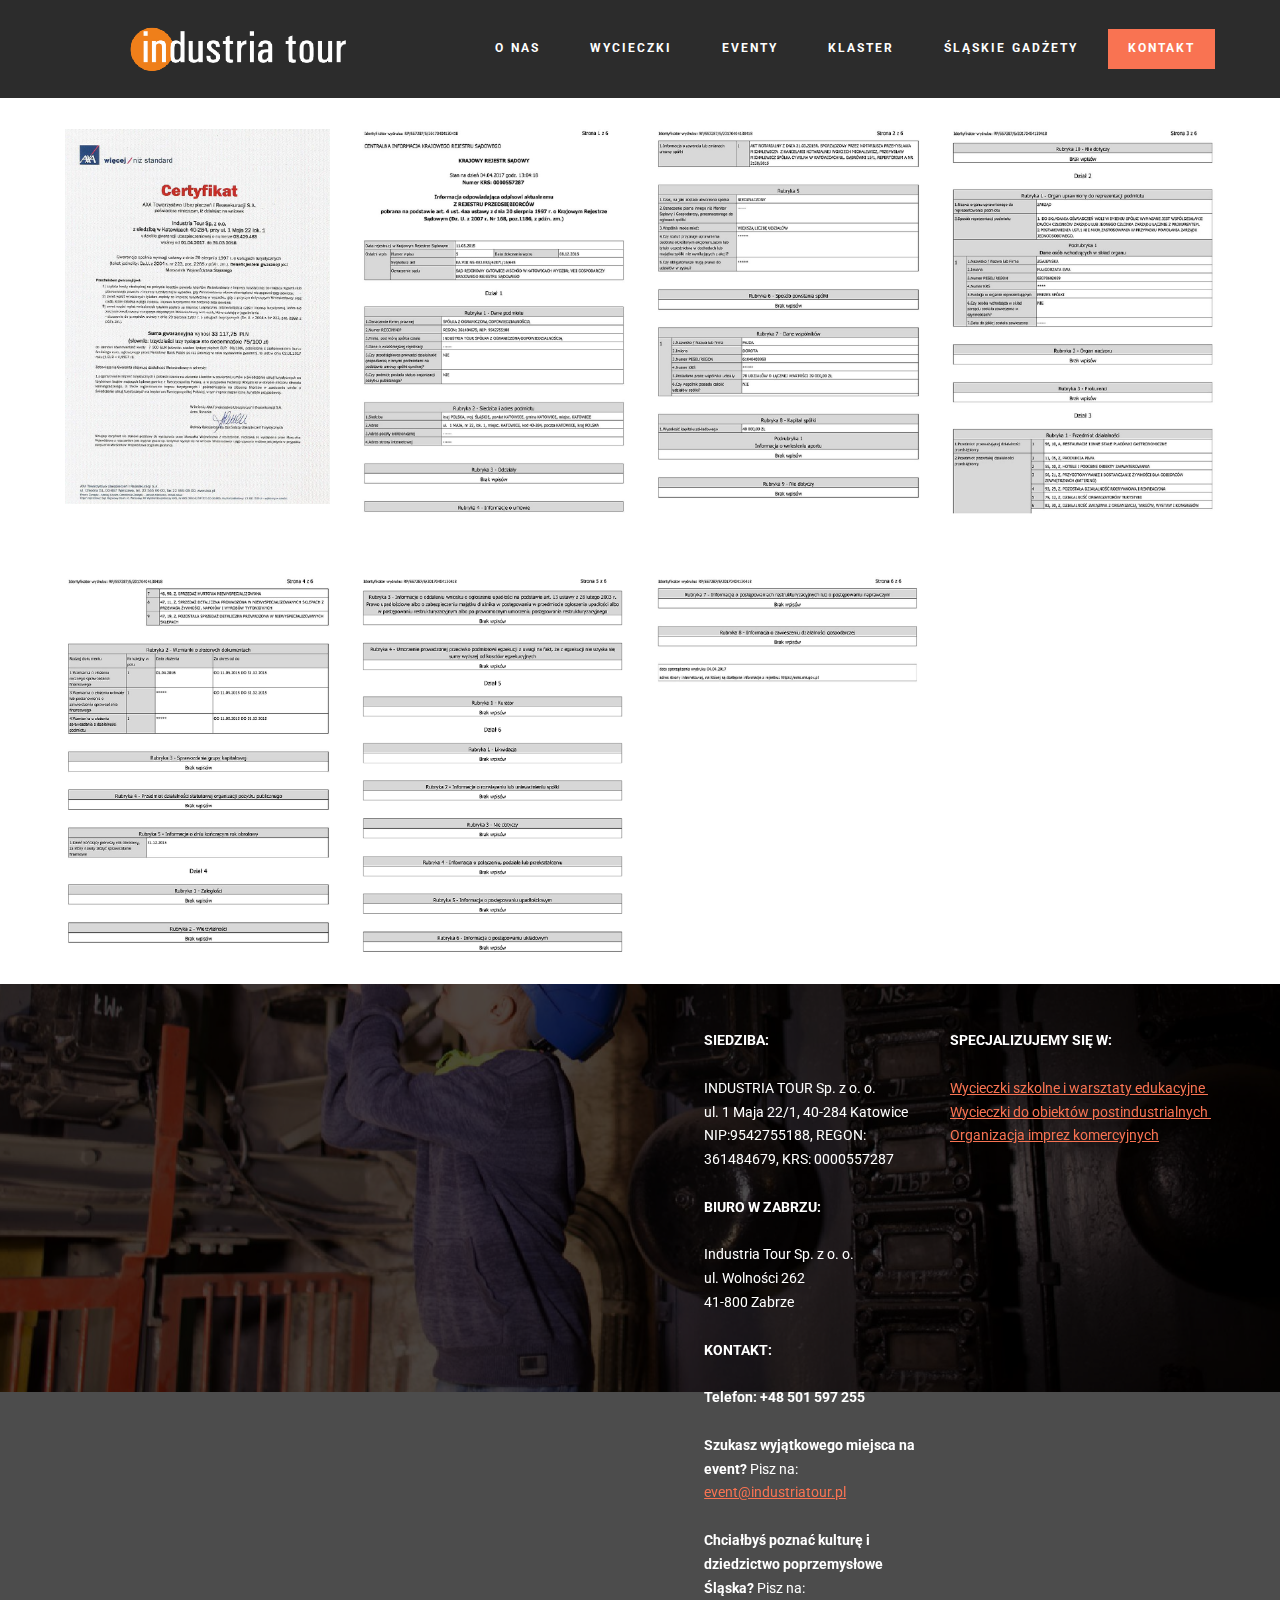
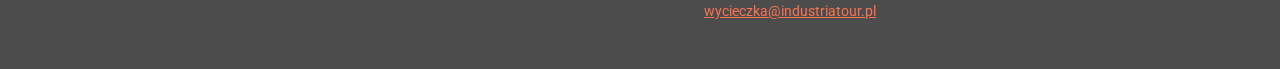
==== akty_prawne.html @ 745ac161 "create github pages" ====
<!DOCTYPE html>
<html>
<head>
  <!-- Site made with Mobirise Website Builder v3.12.1, https://mobirise.com -->
  <meta charset="UTF-8">
  <meta http-equiv="X-UA-Compatible" content="IE=edge">
  <meta name="generator" content="Mobirise v3.12.1, mobirise.com">
  <meta name="viewport" content="width=device-width, initial-scale=1">
  <link rel="shortcut icon" href="assets/images/favicon-industria-128x126.png" type="image/x-icon">
  <meta name="description" content="Website Maker Description">
  <title>Akty prawne</title>
  <link rel="stylesheet" href="https://fonts.googleapis.com/css?family=Roboto:700,400&amp;subset=cyrillic,latin,greek,vietnamese">
  <link rel="stylesheet" href="assets/bootstrap/css/bootstrap.min.css">
  <link rel="stylesheet" href="assets/mobirise/css/style.css">
  <link rel="stylesheet" href="assets/mobirise-gallery/style.css">
  <link rel="stylesheet" href="assets/mobirise-slider/style.css">
  <link rel="stylesheet" href="assets/mobirise/css/mbr-additional.css" type="text/css">
  
  
  
</head>
<body>
<section class="mbr-navbar mbr-navbar--freeze mbr-navbar--absolute mbr-navbar--sticky mbr-navbar--auto-collapse" id="ext_menu-2v">
    <div class="mbr-navbar__section mbr-section">
        <div class="mbr-section__container container">
            <div class="mbr-navbar__container">
                <div class="mbr-navbar__column mbr-navbar__column--s mbr-navbar__brand">
                    <span class="mbr-navbar__brand-link mbr-brand mbr-brand--inline">
                        <span class="mbr-brand__logo"><a href="industriatour.html"><img src="assets/images/industriatour-logo-m-632x128.png" class="mbr-navbar__brand-img mbr-brand__img" alt="Industria Tour" title="Wycieczki postindustrialne, warsztaty edukacyjne, eventy firmowe"></a></span>
                        
                    </span>
                </div>
                <div class="mbr-navbar__hamburger mbr-hamburger"><span class="mbr-hamburger__line"></span></div>
                <div class="mbr-navbar__column mbr-navbar__menu">
                    <nav class="mbr-navbar__menu-box mbr-navbar__menu-box--inline-right">
                        <div class="mbr-navbar__column">
                            <ul class="mbr-navbar__items mbr-navbar__items--right float-left mbr-buttons mbr-buttons--freeze mbr-buttons--right btn-decorator mbr-buttons--active"><li class="mbr-navbar__item"><a class="mbr-buttons__link btn text-white" href="industriatour.html#msg-box5-a">O NAS</a></li> <li class="mbr-navbar__item"><a class="mbr-buttons__link btn text-white" href="wycieczki.html">WYCIECZKI</a></li> <li class="mbr-navbar__item"><a class="mbr-buttons__link btn text-white" href="eventy.html">EVENTY</a></li>        <li class="mbr-navbar__item"><a class="mbr-buttons__link btn text-white" href="klaster.html">KLASTER</a></li>  <li class="mbr-navbar__item"><a class="mbr-buttons__link btn text-white" href="slaskie_gadzety.html">ŚLĄSKIE GADŻETY</a></li></ul>                            
                            <ul class="mbr-navbar__items mbr-navbar__items--right mbr-buttons mbr-buttons--freeze mbr-buttons--right btn-inverse mbr-buttons--active"><li class="mbr-navbar__item"><a class="mbr-buttons__btn btn btn-danger" href="industriatour.html#contacts2-e">KONTAKT</a></li></ul>
                        </div>
                    </nav>
                </div>
            </div>
        </div>
    </div>
</section>

<section class="engine"><a rel="external" href="https://mobirise.com">Site Maker</a></section><section class="mbr-gallery mbr-section mbr-section--no-padding mbr-after-navbar" id="gallery1-2x" style="background-color: rgb(255, 255, 255);">
    <!-- Gallery -->
    <div class=" container mbr-gallery-layout-default" style="padding-top: 31px; padding-bottom: 31px;">
        <div>
            <div class="row mbr-gallery-row">

                <div class="col-lg-3 col-md-4 col-sm-6 col-xs-12 mbr-gallery-item">

                     

                    <a href="#lb-gallery1-2x" data-slide-to="0" data-toggle="modal">
                        <img alt="" src="assets/images/scan-certyfikat-gwarancja-ubezpieczeniowa-m-2000x2828-800x1131-2.jpg">
                        <span class="icon glyphicon glyphicon-zoom-in"></span>
                    </a>
                </div><div class="col-lg-3 col-md-4 col-sm-6 col-xs-12 mbr-gallery-item">

                     

                    <a href="#lb-gallery1-2x" data-slide-to="1" data-toggle="modal">
                        <img alt="" src="assets/images/rp-aktualny-krs-2000x2902-800x1160-2.jpg">
                        <span class="icon glyphicon glyphicon-zoom-in"></span>
                    </a>
                </div><div class="col-lg-3 col-md-4 col-sm-6 col-xs-12 mbr-gallery-item">

                     

                    <a href="#lb-gallery1-2x" data-slide-to="2" data-toggle="modal">
                        <img alt="" src="assets/images/rp-aktualny-krs-2000x2797-800x1118-2.jpg">
                        <span class="icon glyphicon glyphicon-zoom-in"></span>
                    </a>
                </div><div class="col-lg-3 col-md-4 col-sm-6 col-xs-12 mbr-gallery-item">

                     

                    <a href="#lb-gallery1-2x" data-slide-to="3" data-toggle="modal">
                        <img alt="" src="assets/images/rp-aktualny-krs-2000x2911-800x1164-2.jpg">
                        <span class="icon glyphicon glyphicon-zoom-in"></span>
                    </a>
                </div>
            </div>
        </div>
        <div class="clearfix"></div>
    </div>

    <!-- Lightbox -->
    <div data-app-prevent-settings="" class="mbr-slider modal fade carousel slide" tabindex="-1" data-keyboard="true" data-interval="false" id="lb-gallery1-2x">
        <div class="modal-dialog">
            <div class="modal-content">
                <div class="modal-body">
                    
                    <div class="carousel-inner">
                        <div class="item">
                            <img alt="" src="assets/images/scan-certyfikat-gwarancja-ubezpieczeniowa-m-2000x2828.jpg">
                        </div><div class="item">
                            <img alt="" src="assets/images/rp-aktualny-krs-2000x2902.jpg">
                        </div><div class="item">
                            <img alt="" src="assets/images/rp-aktualny-krs-2000x2797.jpg">
                        </div><div class="item active">
                            <img alt="" src="assets/images/rp-aktualny-krs-2000x2911.jpg">
                        </div>
                    </div>
                    <a class="left carousel-control" role="button" data-slide="prev" href="#lb-gallery1-2x">
                        <span class="glyphicon glyphicon-menu-left" aria-hidden="true"></span>
                        <span class="sr-only">Previous</span>
                    </a>
                    <a class="right carousel-control" role="button" data-slide="next" href="#lb-gallery1-2x">
                        <span class="glyphicon glyphicon-menu-right" aria-hidden="true"></span>
                        <span class="sr-only">Next</span>
                    </a>

                    <a class="close" href="#" role="button" data-dismiss="modal">
                        <span class="glyphicon glyphicon-remove" aria-hidden="true"></span>
                        <span class="sr-only">Close</span>
                    </a>
                </div>
            </div>
        </div>
    </div>
</section>

<section class="mbr-gallery mbr-section mbr-section--no-padding" id="gallery1-2y" style="background-color: rgb(255, 255, 255);">
    <!-- Gallery -->
    <div class=" container mbr-gallery-layout-default" style="padding-top: 31px; padding-bottom: 31px;">
        <div>
            <div class="row mbr-gallery-row">

                <div class="col-lg-3 col-md-4 col-sm-6 col-xs-12 mbr-gallery-item">

                     

                    <a href="#lb-gallery1-2y" data-slide-to="0" data-toggle="modal">
                        <img alt="" src="assets/images/rp-aktualny-krs-2000x2773-800x1109.jpg">
                        <span class="icon glyphicon glyphicon-zoom-in"></span>
                    </a>
                </div><div class="col-lg-3 col-md-4 col-sm-6 col-xs-12 mbr-gallery-item">

                     

                    <a href="#lb-gallery1-2y" data-slide-to="1" data-toggle="modal">
                        <img alt="" src="assets/images/6-2000x2844-800x1137.png">
                        <span class="icon glyphicon glyphicon-zoom-in"></span>
                    </a>
                </div><div class="col-lg-3 col-md-4 col-sm-6 col-xs-12 mbr-gallery-item">

                     

                    <a href="#lb-gallery1-2y" data-slide-to="2" data-toggle="modal">
                        <img alt="" src="assets/images/rp-aktualny-krs-2000x2844-800x1137.jpg">
                        <span class="icon glyphicon glyphicon-zoom-in"></span>
                    </a>
                </div>
            </div>
        </div>
        <div class="clearfix"></div>
    </div>

    <!-- Lightbox -->
    <div data-app-prevent-settings="" class="mbr-slider modal fade carousel slide" tabindex="-1" data-keyboard="true" data-interval="false" id="lb-gallery1-2y">
        <div class="modal-dialog">
            <div class="modal-content">
                <div class="modal-body">
                    
                    <div class="carousel-inner">
                        <div class="item">
                            <img alt="" src="assets/images/rp-aktualny-krs-2000x2773.jpg">
                        </div><div class="item">
                            <img alt="" src="assets/images/6-2000x2844.png">
                        </div><div class="item active">
                            <img alt="" src="assets/images/rp-aktualny-krs-2000x2844.jpg">
                        </div>
                    </div>
                    <a class="left carousel-control" role="button" data-slide="prev" href="#lb-gallery1-2y">
                        <span class="glyphicon glyphicon-menu-left" aria-hidden="true"></span>
                        <span class="sr-only">Previous</span>
                    </a>
                    <a class="right carousel-control" role="button" data-slide="next" href="#lb-gallery1-2y">
                        <span class="glyphicon glyphicon-menu-right" aria-hidden="true"></span>
                        <span class="sr-only">Next</span>
                    </a>

                    <a class="close" href="#" role="button" data-dismiss="modal">
                        <span class="glyphicon glyphicon-remove" aria-hidden="true"></span>
                        <span class="sr-only">Close</span>
                    </a>
                </div>
            </div>
        </div>
    </div>
</section>

<section class="mbr-section mbr-section--relative mbr-section--fixed-size mbr-parallax-background" id="contacts2-2w" style="background-image: url(assets/images/img-4-2000x1333.jpg);">
    <div class="mbr-overlay" style="opacity: 0.7; background-color: rgb(0, 0, 0);"></div>
    <div class="mbr-section__container container">
        <div class="mbr-contacts mbr-contacts--wysiwyg row" style="padding-top: 45px; padding-bottom: 45px;">
            <div class="col-sm-6">
                <figure class="mbr-figure mbr-figure--wysiwyg mbr-figure--full-width mbr-figure--no-bg">
                    <div class="mbr-figure__map mbr-figure__map--short"><iframe frameborder="0" style="border:0" src="https://www.google.com/maps/embed/v1/place?key=AIzaSyA0Dx_boXQiwvdz8sJHoYeZNVTdoWONYkU&amp;q=place_id:ChIJ1xoQU8rPFkcRLFnIdZB6XCQ" allowfullscreen=""></iframe></div>
                </figure>
            </div>
            <div class="col-sm-6">
                <div class="row">
                    <div class="col-sm-5 col-sm-offset-1">
                        <p class="mbr-contacts__text"><strong>SIEDZIBA:</strong><strong><br></strong><br>INDUSTRIA TOUR Sp. z o. o.<br>ul. 1 Maja 22/1, 40-284 Katowice<br>NIP:9542755188, REGON: 361484679, KRS: 0000557287<br><br><strong>BIURO W ZABRZU:</strong><br><br>Industria Tour Sp. z o. o.<br>ul. Wolności 262<br>41-800 Zabrze<br><br>
<strong>KONTAKT:</strong><br><strong><br></strong><strong>Telefon:&nbsp;</strong><strong>+48 501 597 255</strong><br><br><strong>Szukasz wyjątkowego miejsca na event?</strong>&nbsp;Pisz na: <a href="mailito:event@industriatour.pl" target="_blank" class="text-danger">event@industriatour.pl</a><br><br><strong>Chciałbyś poznać kulturę i dziedzictwo poprzemysłowe Śląska?</strong>&nbsp;Pisz na: <a href="mailito:wycieczka@industriatour.pl" target="_blank" class="text-danger">wycieczka@industriatour.pl</a><br></p>
                    </div>
                    <div class="col-sm-6"><p class="mbr-contacts__text"><strong>SPECJALIZUJEMY SIĘ W:</strong></p><p class="mbr-contacts__text"><strong><br></strong></p><ul class="mbr-contacts__list"><li><a href="wycieczki.html#header1-u" class="text-danger">Wycieczki szkolne i warsztaty edukacyjne </a>&nbsp;</li><li><a href="wycieczki.html#header1-q" class="text-danger">Wycieczki do obiektów postindustrialnych&nbsp;</a><a href="oferta.html#header1-q" class="text-danger"></a><a href="page1.html#header1-q" class="text-danger"></a><a href="index.html" class="text-danger"></a></li><li><a href="oferta.html#header1-t" class="text-danger">Organizacja imprez komercyjnych</a><a class="mbr-contacts__link text-gray" href="https://mobirise.com/mobirise-free-mac.zip"></a></li></ul></div>
                </div>
            </div>
        </div>
    </div>
</section>


  <script src="assets/web/assets/jquery/jquery.min.js"></script>
  <script src="assets/bootstrap/js/bootstrap.min.js"></script>
  <script src="assets/smooth-scroll/smooth-scroll.js"></script>
  <script src="assets/masonry/masonry.pkgd.min.js"></script>
  <script src="assets/imagesloaded/imagesloaded.pkgd.min.js"></script>
  <script src="assets/bootstrap-carousel-swipe/bootstrap-carousel-swipe.js"></script>
  <script src="assets/jarallax/jarallax.js"></script>
  <script src="assets/mobirise/js/script.js"></script>
  <script src="assets/mobirise-gallery/script.js"></script>
  
  
</body>
</html>
---- assets/mobirise/css/style.css ----
.is-builder .animated {
  -webkit-animation-name: none !important;
  animation-name: none !important;
}
html {
  position: relative;
  min-height: 100%;
}
.mbr-embedded-video {
  position: relative;
}
.mbr-background-video,
.mbr-background-video-preview {
  bottom: 0;
  left: 0;
  overflow: hidden;
  position: absolute;
  right: 0;
  top: 0;
}
.mbr-parallax-background,
.mbr-background {
  background-attachment: fixed !important;
  background-position: 50% 0;
  background-repeat: no-repeat;
  background-size: cover !important;
}
.mbr-hidden-scrollbar .mbr-parallax-background {
  background-size: auto 130%;
}
.mobile .mbr-parallax-background {
  background-attachment: scroll !important;
}
.mbr-background {
  background-attachment: scroll !important;
}
.mbr-navbar {
  position: relative;
  width: 100%;
}
.mbr-navbar:before {
  content: "";
  display: block;
}
.mbr-navbar__brand-link:after,
.mbr-navbar__brand-img {
  max-height: 74px;
  height: 100%;
}
.mbr-navbar:before,
.mbr-navbar__container {
  height: 98px;
}
.mbr-navbar--ss .mbr-navbar__brand-link:after,
.mbr-navbar--ss .mbr-navbar__brand-img {
  height: 74px;
}
.mbr-navbar--ss:before,
.mbr-navbar--ss .mbr-navbar__container {
  height: 98px;
}
.mbr-navbar--xs .mbr-navbar__brand-link:after,
.mbr-navbar--xs .mbr-navbar__brand-img {
  height: 32px;
}
.mbr-navbar--xs:before,
.mbr-navbar--xs .mbr-navbar__container {
  height: 56px;
}
.mbr-navbar--s .mbr-navbar__brand-link:after,
.mbr-navbar--s .mbr-navbar__brand-img {
  height: 48px;
}
.mbr-navbar--s:before,
.mbr-navbar--s .mbr-navbar__container {
  height: 72px;
}
.mbr-navbar--m .mbr-navbar__brand-link:after,
.mbr-navbar--m .mbr-navbar__brand-img {
  height: 64px;
}
.mbr-navbar--m:before,
.mbr-navbar--m .mbr-navbar__container {
  height: 88px;
}
.mbr-navbar--l .mbr-navbar__brand-link:after,
.mbr-navbar--l .mbr-navbar__brand-img {
  height: 96px;
}
.mbr-navbar--l:before,
.mbr-navbar--l .mbr-navbar__container {
  height: 120px;
}
.mbr-navbar--xl .mbr-navbar__brand-link:after,
.mbr-navbar--xl .mbr-navbar__brand-img {
  height: 128px;
}
.mbr-navbar--xl:before,
.mbr-navbar--xl .mbr-navbar__container {
  height: 152px;
}
.mbr-navbar--short .mbr-navbar__brand-link:after,
.mbr-navbar--short .mbr-navbar__brand-img {
  height: 40px;
}
.mbr-navbar--short .mbr-brand__logo .mbr-iconfont{
  font-size: 40px;
}
.mbr-navbar--short:before,
.mbr-navbar--short .mbr-navbar__container {
  height: 64px;
}
.mbr-navbar--short .mbr-navbar__container {
  padding: 12px 0;
}
@media (max-width: 767px) {
  .mbr-navbar--short .mbr-navbar__brand-link:after,
  .mbr-navbar--short .mbr-navbar__brand-img {
    height: 31px;
  }
  .mbr-navbar--short:before,
  .mbr-navbar--short .mbr-navbar__container {
    height: 45px;
  }
  .mbr-navbar--short .mbr-navbar__container {
    padding: 7px 0;
  }
}
.mbr-navbar__brand-img {
  position: relative;
}
.mbr-navbar__brand-img,
.mbr-navbar__container,
.mbr-navbar__section {
  -webkit-transition: all 300ms ease-in-out 0s;
  -o-transition: all 300ms ease-in-out 0s;
  transition: all 300ms ease-in-out 0s;
}
.mbr-navbar__section {
  background: #2c2c2c;
  height: auto;
  position: absolute;
  top: 0;
  width: 100%;
  z-index: 1000;
}
.mbr-navbar__container {
  display: table;
  padding: 12px 0;
  width: 100%;
}
.mbr-navbar__menu-box {
  display: table;
  width: 100%;
}
.mbr-navbar__menu-box--inline-left,
.mbr-navbar__menu-box--inline-center,
.mbr-navbar__menu-box--inline-right {
  display: block;
  text-align: left;
}
.mbr-navbar__menu-box--inline-center {
  text-align: center;
}
.mbr-navbar__menu-box--inline-right {
  text-align: right;
}
.mbr-navbar__column {
  display: table-cell;
  vertical-align: middle;
}
.mbr-navbar__column--xxs {
  width: 1%;
}
.mbr-navbar__column--xs {
  width: 10%;
}
.mbr-navbar__column--s {
  width: 20%;
}
.mbr-navbar__column--m {
  width: 30%;
}
.mbr-navbar__column--l {
  width: 40%;
}
.mbr-navbar__column--xl {
  width: 50%;
}
.mbr-navbar__menu-box--inline-left .mbr-navbar__column,
.mbr-navbar__menu-box--inline-center .mbr-navbar__column,
.mbr-navbar__menu-box--inline-right .mbr-navbar__column {
  display: inline-block;
}
.mbr-navbar__items {
  float: left;
  padding-left: 0px;
  position: relative;
  left: -20px;
}
.mbr-navbar__items--right {
  float: right;
  left: 0;
}
.float-left {
  float: left;
}
.mbr-navbar__item {
  display: block;
  float: left;
  position: relative;
}
.mbr-navbar__hamburger {
  display: none;
  margin-top: -11px;
  position: absolute;
  right: 0;
  top: 50%;
  z-index: 10000;
}
.mbr-navbar--collapsed .mbr-navbar__container {
  position: relative;
}
.mbr-navbar--collapsed .mbr-navbar__column {
  display: block;
  width: 100%;
}
.mbr-navbar--collapsed .mbr-navbar__items--right {
  padding-top: 13px;
}
.mbr-navbar--collapsed .mbr-navbar__menu {
  background: rgba(0, 0, 0, 0.9);
  display: none;
  height: 100%;
  left: 0;
  position: fixed;
  top: 0;
  width: 100%;
  z-index: 9999;
}
.mbr-navbar--collapsed .mbr-navbar__menu-box {
  display: table-cell;
  vertical-align: middle;
}
.mbr-navbar--collapsed .mbr-navbar__items {
  float: none;
}
.mbr-navbar--collapsed .mbr-navbar__item {
  float: none;
}
.mbr-navbar--collapsed .mbr-navbar__hamburger {
  display: block;
}
.mbr-navbar--collapsed.mbr-navbar--open .mbr-navbar__menu {
  display: table;
}
.mbr-navbar--collapsed.mbr-navbar--open:not(.mbr-navbar--sticky) .mbr-navbar__section {
  background: none;
  position: fixed;
}
.mbr-navbar--collapsed.mbr-navbar--open .mbr-navbar__brand {
  visibility: hidden;
}
.mbr-navbar--collapsed.mbr-navbar--sticky.mbr-navbar--open .mbr-navbar__brand {
  visibility: visible;
}
.mbr-navbar--collapsed.mbr-navbar--open .mbr-navbar__brand-img,
.mbr-navbar--collapsed.mbr-navbar--open .mbr-navbar__container {
  -webkit-transition: none;
  -o-transition: none;
  transition: none;
}
.mbr-navbar--freeze.mbr-navbar--collapsed.mbr-navbar--open .mbr-navbar__hamburger,
.mbr-navbar--freeze.mbr-navbar--collapsed.mbr-navbar--open .mbr-navbar__hamburger:hover {
  color: #fff !important;
}
.mbr-navbar--sticky .mbr-navbar__section {
  position: fixed;
}
.mbr-navbar--absolute {
  position: absolute;
}
/* fix for popup menu conflict */
@media (max-width: 480px) {
  .mbr-navbar--absolute.mbr-navbar[id^=menu-] {
    position: absolute;
  }
}
.mbr-navbar--transparent .mbr-navbar__section {
  background: none;
}
.mbr-navbar--stuck .mbr-navbar__section,
.mbr-navbar--relative .mbr-navbar__section {
  background: #2c2c2c;
}
@media (max-width: 991px) {
  .mbr-navbar--auto-collapse .mbr-navbar__container {
    position: relative;
  }
  .mbr-navbar--auto-collapse .mbr-navbar__column {
    display: block;
    width: 100%;
  }
  .mbr-navbar__column {
    max-height: 100vh;
    overflow-x: hidden;
    overflow-y:auto;
  }
  .mbr-navbar__column::-webkit-scrollbar {
    display:none;
  }
  .mbr-navbar--auto-collapse .mbr-navbar__items--right {
    padding-top: 13px;
  }
  .mbr-navbar--auto-collapse .mbr-navbar__menu {
    background: rgba(0, 0, 0, 0.9);
    display: none;
    height: 100%;
    left: 0;
    position: fixed;
    top: 0;
    width: 100%;
    z-index: 9999;
  }
  .mbr-navbar--auto-collapse .mbr-navbar__menu-box {
    display: table-cell;
    vertical-align: middle;
  }
  .mbr-navbar--auto-collapse .mbr-navbar__items {
    float: none;
  }
  .mbr-navbar--auto-collapse .mbr-navbar__item {
    float: none;
  }
  .mbr-navbar--auto-collapse .mbr-navbar__hamburger {
    display: block;
  }
  .mbr-navbar--auto-collapse.mbr-navbar--open .mbr-navbar__menu {
    display: table;
  }
  .mbr-navbar--auto-collapse.mbr-navbar--open:not(.mbr-navbar--sticky) .mbr-navbar__section {
    background: none;
    position: fixed;
  }
  .mbr-navbar--auto-collapse.mbr-navbar--open .mbr-navbar__brand {
    visibility: hidden;
  }
  .mbr-navbar--auto-collapse.mbr-navbar--sticky.mbr-navbar--open .mbr-navbar__brand {
    visibility: visible;
  }
  .mbr-navbar--auto-collapse.mbr-navbar--open .mbr-navbar__brand-img,
  .mbr-navbar--auto-collapse.mbr-navbar--open .mbr-navbar__container {
    -webkit-transition: none;
    -o-transition: none;
    transition: none;
  }
}
.mbr-after-navbar:before {
  content: "";
  display: block;
  height: 98px;
}
.mbr-hamburger {
  cursor: pointer;
  height: 23px;
  width: 30px;
}
.mbr-hamburger:focus {
  outline: none;
}
.mbr-hamburger__line,
.mbr-hamburger__line:before,
.mbr-hamburger__line:after {
  content: "";
  position: absolute;
  display: block;
  height: 1px;
  cursor: pointer;
}
.mbr-hamburger__line,
.mbr-hamburger__line:before,
.mbr-hamburger__line:after {
  width: 30px;
  border-bottom: 5px solid;
  top: 9px;
}
.mbr-hamburger__line:before {
  top: -9px;
}
.mbr-hamburger__line:after {
  top: 9px;
}
.mbr-hamburger__line,
.mbr-hamburger__line:before,
.mbr-hamburger__line:after {
  -webkit-transition: all 300ms ease-in-out;
  transition: all 300ms ease-in-out;
}
.mbr-hamburger--open .mbr-hamburger__line {
  border-color: transparent;
}
.mbr-hamburger--open .mbr-hamburger__line:before,
.mbr-hamburger--open .mbr-hamburger__line:after {
  top: 0;
}
.mbr-hamburger--open .mbr-hamburger__line:before {
  -ms-transform: rotate(45deg);
  -webkit-transform: rotate(45deg);
  transform: rotate(45deg);
}
.mbr-hamburger--open .mbr-hamburger__line:after {
  top: 10px;
  -ms-transform: translatey(-10px) rotate(-45deg);
  -webkit-transform: translatey(-10px) rotate(-45deg);
  transform: translatey(-10px) rotate(-45deg);
}
@media (max-width: 767px) {
  .mbr-hamburger {
    height: 23px;
    width: 27px;
  }
  .mbr-hamburger__line,
  .mbr-hamburger__line:before,
  .mbr-hamburger__line:after {
    width: 27px;
    border-bottom: 4px solid;
    top: 9px;
  }
  .mbr-hamburger__line:before {
    top: -9px;
  }
  .mbr-hamburger__line:after {
    top: 9px;
  }
}

.navbar-dropdown .hamburger-icon {
  content: "";
  width: 16px;
  -webkit-box-shadow: 0 -6px 0 1px,0 0 0 1px,0 6px 0 1px;
  -moz-box-shadow: 0 -6px 0 1px,0 0 0 1px,0 6px 0 1px;
  box-shadow: 0 -6px 0 1px,0 0 0 1px,0 6px 0 1px;
}

.mbr-brand {
  display: block;
  float: left;
  position: relative;
}
.mbr-brand,
.mbr-brand:hover {
  text-decoration: none;
}
.mbr-brand__name {
  display: block;
  font-weight: bold;
  margin-top: 5px;
  text-align: center;
}
.mbr-brand__name,
.mbr-brand__name:hover {
  text-decoration: none;
}
.mbr-brand--inline {
  display: table;
}
.mbr-brand--inline:after {
  content: "";
  display: table-cell;
  width: 1px;
}
.mbr-brand--inline .mbr-brand__logo,
.mbr-brand--inline .mbr-brand__name {
  display: table-cell;
  vertical-align: middle;
}
.mbr-brand--inline .mbr-brand__logo {
  padding-right: 10px;
}
.mbr-brand--inline .mbr-brand__name {
  margin: 0;
  text-align: left;
}
.mbr-form {
  display: table;
  margin-top: -13px;
  position: relative;
  top: 14px;
  width: 100%;
}
.mbr-form__left,
.mbr-form__right {
  display: table-cell;
  vertical-align: top;
}
.mbr-form__left {
  padding-right: 3px;
}
.mbr-form__right {
  width: 1px;
}
@media (max-width: 530px) {
  .mbr-form {
    display: block;
    margin-top: -27px;
    position: relative;
    top: 26px;
  }
  .mbr-form__left,
  .mbr-form__right {
    display: block;
  }
  .mbr-form__left {
    margin-bottom: 12px;
    padding-right: 0;
  }
  .mbr-form__right {
    width: 100%;
  }
}
.mbr-section {
  padding: 0 20px;
}
.mbr-section--no-padding {
  padding: 0;
}
.mbr-section--relative {
  position: relative;
}
.mbr-section--fixed-size {
  overflow: hidden;
}
.mbr-section--full-height {
  height: 100vh;
}
.mbr-section--full-height.mbr-after-navbar:before {
  display: none;
}
.mbr-section--bg-adapted {
  background-attachment: scroll;
  background-position: 50% 0;
  background-repeat: no-repeat;
  background-size: cover;
}
.mbr-section--gray {
  background-color: #444444;
}
.mbr-section--light-gray {
  background-color: #f0f0f0;
}
.mbr-section--dark-gray {
  background-color: #3c3c3c;
}
.mbr-section__container {
  padding: 0;
  position: relative;
  z-index: 3;
}
.mbr-section__container--center {
  text-align: center;
}
.mbr-section__container--std-padding {
  padding: 93px 0;
}
.mbr-section__container--std-top-padding {
  padding-top: 93px;
}
.mbr-section__container--std-bot-padding {
  padding-bottom: 93px;
}
.mbr-section__container--sm-padding {
  padding: 41px 0;
}
.mbr-section__container--sm-top-padding {
  padding-top: 41px;
}
.mbr-section__container--sm-bot-padding {
  padding-bottom: 41px;
}
.mbr-section__container--isolated {
  padding-bottom: 93px;
  padding-top: 93px;
}
.mbr-section__container--first {
  padding-top: 93px;
  padding-bottom: 41px;
}
.mbr-section__container--middle {
  padding-bottom: 41px;
}
.mbr-section__container--last {
  padding-bottom: 93px;
}
.mbr-section__row {
  margin-left: -24px;
  margin-right: -24px;
}
.mbr-section__col {
  overflow: hidden;
  padding-left: 24px;
  padding-right: 24px;
}
.mbr-section__left {
  padding-right: 40px;
}
.mbr-section__right {
  padding-left: 15px;
}
.mbr-section__header {
  line-height: 1.5em;
  margin: -10px 0 0;
  text-align: center;
}
@media (min-width: 768px) {
  .mbr-section--short-paddings .mbr-section__container--std-padding {
    padding: 59px 0;
  }
  .mbr-section--short-paddings .mbr-section__container--std-top-padding {
    padding-top: 59px;
  }
  .mbr-section--short-paddings .mbr-section__container--std-bot-padding {
    padding-bottom: 59px;
  }
  .mbr-section--short-paddings .mbr-section__container--sm-padding {
    padding: 41px 0;
  }
  .mbr-section--short-paddings .mbr-section__container--sm-top-padding {
    padding-top: 41px;
  }
  .mbr-section--short-paddings .mbr-section__container--sm-bot-padding {
    padding-bottom: 41px;
  }
  .mbr-section--short-paddings .mbr-section__container--isolated {
    padding-bottom: 59px;
    padding-top: 59px;
  }
  .mbr-section--short-paddings .mbr-section__container--first {
    padding-top: 59px;
    padding-bottom: 41px;
  }
  .mbr-section--short-paddings .mbr-section__container--middle {
    padding-bottom: 41px;
  }
  .mbr-section--short-paddings .mbr-section__container--last {
    padding-bottom: 59px;
  }
}
@media (max-width: 767px) {
  .mbr-section__left {
    padding-right: 15px;
  }
  .mbr-section__right {
    padding-left: 15px;
    padding-top: 51px;
  }
}
.mbr-arrow {
  bottom: 71px;
  left: 0;
  line-height: 1px;
  padding: 0 20px;
  position: absolute;
  width: 100%;
  z-index: 3;
}
.mbr-arrow__link {
  display: inline-block;
  font-size: 26px;
}
.mbr-arrow__link,
.mbr-arrow__link:hover,
.mbr-arrow__link:focus {
  color: #fff;
}
.mbr-arrow--floating .mbr-arrow__link {
  -webkit-animation: floating-arrow 1.6s infinite ease-in-out 0s;
  -o-animation: floating-arrow 1.6s infinite ease-in-out 0s;
  animation: floating-arrow 1.6s infinite ease-in-out 0s;
}
@-webkit-keyframes floating-arrow {
  from {
    -webkit-transform: translateY(0);
    transform: translateY(0);
  }
  65% {
    -webkit-transform: translateY(11px);
    transform: translateY(11px);
  }
  to {
    -webkit-transform: translateY(0);
    transform: translateY(0);
  }
}
@-o-keyframes floating-arrow {
  from {
    -webkit-transform: translateY(0);
    transform: translateY(0);
  }
  65% {
    -webkit-transform: translateY(11px);
    transform: translateY(11px);
  }
  to {
    -webkit-transform: translateY(0);
    transform: translateY(0);
  }
}
@keyframes floating-arrow {
  from {
    -webkit-transform: translateY(0);
    transform: translateY(0);
  }
  65% {
    -webkit-transform: translateY(11px);
    transform: translateY(11px);
  }
  to {
    -webkit-transform: translateY(0);
    transform: translateY(0);
  }
}
.mbr-arrow--dark .mbr-arrow__link,
.mbr-arrow--dark .mbr-arrow__link:hover,
.mbr-arrow--dark .mbr-arrow__link:focus {
  color: #252525;
}
@media (max-width: 767px) {
  .mbr-arrow {
    bottom: 41px;
  }
}
@media (max-width: 320px) {
  .mbr-arrow {
    bottom: 21px;
    text-align: center;
  }
}
@media all and (device-width: 320px) and (device-height: 568px) and (orientation: portrait) {
  .mbr-arrow {
    bottom: 31px;
  }
}
.mbr-box {
  display: table;
  width: 100%;
}
.mbr-box--fixed {
  table-layout: fixed;
}
.mbr-box--stretched {
  height: 100%;
}
.mbr-box__magnet {
  display: table-cell;
  float: none;
  height: 100%;
  margin-bottom: 0;
  margin-top: 0;
  text-align: center;
  vertical-align: middle;
}
.mbr-box__magnet--sm-padding {
  padding: 41px 0;
}
.mbr-box__magnet--top-left,
.mbr-box__magnet--top-center,
.mbr-box__magnet--top-right {
  vertical-align: top;
}
.mbr-box__magnet--bottom-left,
.mbr-box__magnet--bottom-center,
.mbr-box__magnet--bottom-right {
  vertical-align: bottom;
}
.mbr-box__magnet--top-left,
.mbr-box__magnet--center-left,
.mbr-box__magnet--bottom-left {
  text-align: left;
}
.mbr-box__magnet--top-right,
.mbr-box__magnet--center-right,
.mbr-box__magnet--bottom-right {
  text-align: right;
}
.mbr-box__container {
  height: 50%;
}
@media (max-width: 767px) {
  .mbr-box__container {
    height: 100%;
  }
  .mbr-box--adapted {
    display: block;
  }
  .mbr-box--adapted > .mbr-box__magnet {
    display: block;
    height: auto;
  }
}
.mbr-overlay {
  background: #222;
  bottom: 0;
  left: 0;
  position: absolute;
  right: 0;
  top: 0;
  z-index: 2;
}
.mbr-google-map__marker {
  color: #252525;
  display: none;
  margin: 0;
}
.mbr-google-map--loaded .mbr-google-map__marker {
  display: block;
}
.mbr-hero {
  color: #fff;
  position: relative;
}
.mbr-hero__text {
  font-size: 46px;
  font-weight: bold;
  left: -2px;
  letter-spacing: 2px;
  line-height: 50px;
  margin: -18px 0 1px 0;
  padding-bottom: 41px;
  position: relative;
  top: 8px;
}
.mbr-hero__subtext {
  font-size: 21px;
  line-height: 29px;
  margin: -32px 0 3px 0;
  padding: 0 0 41px 0;
  position: relative;
  top: 6px;
}
.mbr-figure {
  display: inline-block;
  /*line-height: 1px;*/
  margin: 0;
  max-width: 100%;
  overflow: hidden;
  position: relative;
}
.mbr-figure--no-bg {
  background: none;
}
.mbr-figure--full-width {
  display: block;
  width: 100%;
}
.mbr-figure.mbr-after-navbar:before {
  display: none;
}
.mbr-figure--full-width iframe,
.mbr-figure--full-width .mbr-figure__img,
.mbr-figure--full-width .mbr-figure__map {
  width: 100%;
}
.mbr-figure iframe,
.mbr-figure__img,
.mbr-figure__map {
  max-width: 100%;
}
@-webkit-keyframes mapCircleLoading {
  from {
    -webkit-transform: rotate(0deg);
  }
  to {
    -webkit-transform: rotate(359deg);
  }
}
@keyframes mapCircleLoading {
  from {
    transform: rotate(0deg);
  }
  to {
    transform: rotate(359deg);
  }
}
.mbr-figure__map {
  height: 400px;
  position: relative;
}
.mbr-figure__map--short {
  height: 300px;
}
.mbr-figure__map iframe {
  height: 100%;
  width: 100%;
}
.mbr-figure__map [data-state-details] {
  color: #6b6763;
  font-family: "Roboto", Helvetica, Arial, sans-serif;
  height: 1.5em;
  margin-top: -0.75em;
  padding-left: 20px;
  padding-right: 20px;
  position: absolute;
  text-align: center;
  top: 50%;
  width: 100%;
}
.mbr-figure__map[data-state] {
  background: #e9e5dc;
}
.mbr-figure__map[data-state="loading"] [data-state-details] {
  display: none;
}
.mbr-figure__map[data-state="loading"]::after {
  content: "";
  -webkit-animation: mapCircleLoading .6s infinite linear;
  animation: mapCircleLoading .6s infinite linear;
  border-radius: 50%;
  border: 6px rgba(255, 255, 255, 0.35) solid;
  border-top-color: #fff;
  height: 40px;
  left: 50%;
  margin-left: -20px;
  margin-top: -20px;
  position: absolute;
  top: 50%;
  width: 40px;
}
.mbr-figure__caption {
  background: rgba(0, 0, 0, 0.5);
  bottom: 0;
  color: #fff;
  display: block;
  font-size: 17px;
  left: 0;
  line-height: 1.3em;
  min-height: 53px;
  padding: 17px 20px;
  position: absolute;
  text-align: left;
  width: 100%;
}
.mbr-figure__caption--no-padding {
  padding: 17px 0;
}
.mbr-figure--wysiwyg .mbr-figure__caption a,
.mbr-figure--wysiwyg .mbr-figure__caption a:hover {
  color: inherit;
  text-decoration: underline;
}
.mbr-figure--caption-inside-top .mbr-figure__caption {
  bottom: auto;
  top: 0;
}
.mbr-figure--caption-outside-top .mbr-figure__caption,
.mbr-figure--caption-outside-bottom .mbr-figure__caption {
  background: none;
  position: relative;
}
.mbr-figure--no-bg.mbr-figure--caption-outside-top .mbr-figure__caption,
.mbr-figure--no-bg.mbr-figure--caption-outside-bottom .mbr-figure__caption {
  color: #252525;
}
.mbr-figure--no-bg.mbr-figure--caption-outside-top .mbr-figure__caption {
  margin-top: -3px;
  padding-top: 0;
}
.mbr-figure--no-bg.mbr-figure--caption-outside-bottom .mbr-figure__caption {
  margin-top: -2px;
  padding-bottom: 0;
  top: 2px;
}
.mbr-figure__caption--std-grid {
  background: none;
  z-index: 2;
  overflow: hidden;
}
@media (min-width: 768px) {
  .mbr-figure__caption--std-grid {
    width: 715px;
    left: 50%;
    margin-left: -357.5px;
    padding: 17px 0;
  }
}
@media (min-width: 992px) {
  .mbr-figure__caption--std-grid {
    width: 935px;
    margin-left: -467.5px;
  }
}
@media (min-width: 1200px) {
  .mbr-figure__caption--std-grid {
    width: 1150px;
    margin-left: -575px;
  }
}
.mbr-figure__caption--std-grid:before {
  bottom: 0;
  content: "";
  position: absolute;
  top: 0;
  width: 200%;
  z-index: -1;
  margin-left: -50%;
}
.mbr-figure--caption-inside-top .mbr-figure__caption--std-grid:before,
.mbr-figure--caption-inside-bottom .mbr-figure__caption--std-grid:before {
  background: rgba(0, 0, 0, 0.6);
}
.mbr-figure__caption-small {
  color: #ccc;
  display: block;
  font-size: 14px;
  line-height: 1.3em;
}
.mbr-figure--no-bg.mbr-figure--caption-outside-top .mbr-figure__caption-small,
.mbr-figure--no-bg.mbr-figure--caption-outside-bottom .mbr-figure__caption-small {
  color: #777;
}
@media (max-width: 767px) {
  .mbr-figure--adapted {
    display: block;
    width: 100%;
  }
  .mbr-figure--adapted iframe,
  .mbr-figure--adapted .mbr-figure__img,
  .mbr-figure--adapted .mbr-figure__map {
    width: 100%;
  }
  .mbr-figure--caption-inside-top .mbr-figure__caption,
  .mbr-figure--caption-inside-bottom .mbr-figure__caption {
    background: none;
    position: relative;
  }
  .mbr-figure--caption-inside-top .mbr-figure__caption--std-grid:before,
  .mbr-figure--caption-inside-bottom .mbr-figure__caption--std-grid:before {
    display: none;
  }
}
.mbr-reviews {
  list-style: none;
  margin: 0 -15px;
  padding: 3px 0 0 0;
}
.mbr-reviews__item {
  position: relative;
  margin-top: 39px;
}
.mbr-reviews__text {
  background: #fafafa;
  border-radius: 3px;
  border: 1px solid #ededed;
  color: #777;
  font-size: 16px;
  line-height: 26px;
  padding: 20px;
  position: relative;
}
.mbr-reviews__text:before {
  -webkit-transform: rotate(45deg);
  -ms-transform: rotate(45deg);
  -o-transform: rotate(45deg);
  transform: rotate(45deg);
  width: 14px;
  height: 14px;
  background-color: #fafafa;
  border-color: #ededed;
  border-style: none solid solid none;
  border-width: 0 1px 1px 0;
  bottom: -8px;
  content: "";
  display: block;
  left: 50px;
  position: absolute;
}
.mbr-reviews__p {
  margin: 0;
}
.mbr-reviews__author {
  margin-top: 30px;
  padding-left: 102px;
  position: relative;
}
.mbr-reviews__author--short {
  margin-top: 27px;
  padding-left: 32px;
}
.mbr-reviews__author-img {
  width: 50px;
  height: 50px;
  border-radius: 50%;
  left: 33px;
  position: absolute;
  top: 0;
}
.mbr-reviews__author-name {
  color: #777;
  font-size: 14px;
  font-weight: bold;
  position: relative;
  top: -3px;
}
.mbr-reviews__author-bio {
  color: #999;
  font-size: 12px;
}
@media (max-width: 767px) {
  .mbr-reviews__author {
    padding-bottom: 32px;
  }
  .mbr-reviews__author--short {
    padding-bottom: 1px;
  }
}
@media (min-width: 768px) and (max-width: 991px) {
  .mbr-reviews__item:nth-of-type(2n+1) {
    clear: left;
  }
}
@media (min-width: 992px) {
  .mbr-reviews__item:nth-of-type(3n+1) {
    clear: left;
  }
}
@media (max-width: 991px) {
  .mbr-header--reduce .mbr-header__text {
    padding-top: 1em;
    margin-top: -1em;
  }
}
.mbr-header {
  margin-top: -20px;
  padding: 0;
  position: relative;
  text-align: left;
  top: 10px;
}
.mbr-header--std-padding {
  padding-bottom: 41px;
}
.mbr-header--center {
  text-align: center;
}
.mbr-header__text {
  display: block;
  font-size: 25px;
  font-weight: bold;
  letter-spacing: 6px;
  line-height: 1.5em;
  margin: 0;
}
.mbr-header__subtext {
  color: #777;
  font-size: 14px;
  font-style: italic;
  letter-spacing: 1px;
  margin: 8px 0 7px 0;
}
.mbr-header--inline {
  margin-top: 0;
  padding: 41px 0 28px 0;
  top: 0;
}
.mbr-header--inline .mbr-header__text {
  letter-spacing: 4px;
  line-height: 1em;
  margin: 15px 0 0 0;
}
@media (max-width: 767px) {
  .mbr-header--inline {
    padding: 47px 0 38px 0;
  }
  .mbr-header--inline .mbr-header__text {
    display: block;
    margin: 0 0 38px 0;
  }
  .mbr-header--auto-align .mbr-header__text,
  .mbr-header--auto-align .mbr-header__subtext {
    left: 0;
    text-align: center !important;
  }
}
@media (min-width: 768px) {
  .mbr-header--reduce {
    margin-top: -5px;
    top: 2px;
  }
  .mbr-header--reduce .mbr-header__text {
    font-size: 16px;
    letter-spacing: 1px;
    line-height: 1.1em;
    padding-top: 0.4em;
    margin-top: -0.4em;
  }
}
.mbr-social-icons__icon {
  -webkit-transition: all 0.2s ease-in-out 0s;
  -o-transition: all 0.2s ease-in-out 0s;
  transition: all 0.2s ease-in-out 0s;
  color: #fff;
  cursor: pointer;
  display: inline-block;
  font-size: 29px;
  height: 56px;
  line-height: 61px;
  margin: 0 10px 13px 0;
  position: relative;
  text-align: center;
  width: 56px;
}
.mbr-social-icons__icon:hover {
  color: #fff;
}
.mbr-social-icons--style-1 .mbr-social-icons__icon:hover {
  background: #252525 !important;
}
.mbr-contacts {
  color: #9c9c9c;
  font-size: 14px;
  line-height: 1.7em;
  padding: 45px 0 46px;
}
.mbr-contacts__img {
  max-width: 100%;
  margin: 6px 0 5px 40px;
}
.mbr-contacts__img--left {
  margin-left: 0;
}
.mbr-contacts__text {
  margin: 0;
}
.mbr-contacts__header {
  color: #fff;
  font-size: 14px;
  letter-spacing: 1px;
  margin-bottom: 20px;
  margin-top: 3px;
}
.mbr-contacts__list {
  list-style: none;
  margin: 0;
  padding: 0;
}
@media (max-width: 767px) {
  .mbr-contacts__img {
    margin-bottom: 10px;
  }
  .mbr-contacts__header {
    margin-top: 20px;
    margin-bottom: 10px;
  }
  .mbr-contacts__column {
    margin-top: 37px;
  }
}
.mbr-footer {
  color: #9c9c9c;
  font-size: 13px;
  letter-spacing: 1px;
  line-height: 1.5em;
  padding: 37px 0 39px;
  word-spacing: 1px;
}
.mbr-footer__copyright {
  margin: 0;
}
.mbr-buttons {
  margin: -26px 0 13px 0;
  position: relative;
  text-align: left;
  top: 26px;
}
.mbr-buttons__btn,
.mbr-buttons__link {
  margin: 0 10px 13px 0;
}
.mbr-buttons__btn,
.mbr-buttons__link,
.mbr-buttons__btn:hover,
.mbr-buttons__link:hover {
  text-decoration: none;
}
.mbr-buttons--top {
  top: 44px;
  margin-top: -62px;
}
.mbr-buttons--no-offset {
  margin-top: 0;
  top: 0;
}
.mbr-buttons--only-links {
  left: -20px;
}
.mbr-buttons--center {
  left: 5px;
  text-align: center;
}
.mbr-buttons--center.mbr-buttons--only-links {
  left: 0;
}
.mbr-buttons--right {
  text-align: right;
}
.mbr-buttons--right .mbr-buttons__btn,
.mbr-buttons--right .mbr-buttons__link {
  margin: 0 0 13px 10px;
}
.mbr-buttons--right.mbr-buttons--only-links {
  left: 20px;
}
.mbr-buttons--activated {
  left: 5px;
  text-align: center;
}
.mbr-buttons--activated .mbr-buttons__btn,
.mbr-buttons--activated .mbr-buttons__link {
  margin-left: 0;
  margin-right: 0;
}
.mbr-buttons--activated .mbr-buttons__link {
  font-size: 25px;
  padding: 10px 30px 2px;
}
.mbr-buttons--activated .mbr-buttons__btn {
  font-size: 15px;
  margin-top: 9px;
  padding: 15px 30px;
}
.mbr-buttons--freeze.mbr-buttons--activated .mbr-buttons__link {
  font-size: 25px !important;
}
.mbr-buttons--freeze.mbr-buttons--activated .mbr-buttons__link,
.mbr-buttons--freeze.mbr-buttons--activated .mbr-buttons__link:hover {
  color: #fff !important;
}
.mbr-buttons--freeze.mbr-buttons--activated .mbr-buttons__btn {
  font-size: 15px !important;
}
@media (max-width: 991px) {
  .mbr-buttons {
    top: 0;
  }
  form:not(.mbr-form) .mbr-buttons {
    top: 26px;
  }
  .mbr-buttons:first-child {
    margin-top: 0;
  }
  .mbr-buttons--active {
    left: 5px;
    text-align: center;
  }
  .mbr-buttons--active .mbr-buttons__btn,
  .mbr-buttons--active .mbr-buttons__link {
    margin-left: 0;
    margin-right: 0;
  }
  .mbr-buttons--right.mbr-buttons--only-links {
    left: 0;
  }
  .mbr-buttons--active .mbr-buttons__link {
    font-size: 25px;
    padding: 10px 30px 2px;
  }
  .mbr-buttons--active .mbr-buttons__btn {
    font-size: 15px;
    margin-top: 9px;
    padding: 15px 30px;
  }
  .mbr-buttons--freeze.mbr-buttons--active .mbr-buttons__link {
    font-size: 25px !important;
  }
  .mbr-buttons--freeze.mbr-buttons--active .mbr-buttons__link,
  .mbr-buttons--freeze.mbr-buttons--active .mbr-buttons__link:hover {
    color: #fff !important;
  }
  .mbr-buttons--freeze.mbr-buttons--active .mbr-buttons__btn {
    font-size: 15px !important;
  }
}
@media (max-width: 767px) {
  .mbr-buttons--auto-align {
    left: 5px;
    margin-top: -26px;
    text-align: center;
    top: 26px;
  }
  .mbr-buttons--auto-align.mbr-buttons--only-links {
    left: 0;
  }
}
@media (max-width: 530px) {
  .mbr-buttons {
    left: 0;
  }
  .mbr-buttons__btn,
  .mbr-buttons__link,
  .mbr-buttons--right .mbr-buttons__btn,
  .mbr-buttons--right .mbr-buttons__link {
    display: inline-block;
    margin: 0 0 13px 0;
    text-align: center;
    width: 100%;
  }
  .mbr-buttons--activated .mbr-buttons__btn,
  .mbr-buttons--activated .mbr-buttons__link,
  .mbr-buttons--active .mbr-buttons__btn,
  .mbr-buttons--active .mbr-buttons__link {
    width: auto;
  }
  .mbr-buttons--activated .mbr-buttons__btn,
  .mbr-buttons--active .mbr-buttons__btn {
    margin-top: 9px;
  }
}
.mbr-article {
  color: #777;
  font-size: 17px;
  line-height: 27px;
  text-align: left;
  position: relative;
  margin-top: -21px;
  top: 14px;
}
.mbr-article--wysiwyg h1,
.mbr-article--wysiwyg h2,
.mbr-article--wysiwyg h3,
.mbr-article--wysiwyg h4,
.mbr-article--wysiwyg h5,
.mbr-article--wysiwyg h6 {
  color: #252525;
  display: block;
  font-weight: bold;
  line-height: 1.3em;
  text-align: left;
}
.mbr-article--wysiwyg h1 {
  font-size: 27px;
  letter-spacing: 3px;
}
.mbr-article--wysiwyg h2 {
  font-size: 23px;
  letter-spacing: 2px;
}
.mbr-article--wysiwyg h3 {
  font-size: 19px;
  letter-spacing: 1px;
}
.mbr-article--wysiwyg h4 {
  font-size: 14px;
}
.mbr-article--wysiwyg h5 {
  font-size: 11px;
}
.mbr-article--wysiwyg h6 {
  font-size: 10px;
}
.mbr-article--wysiwyg p,
.mbr-article--wysiwyg ul,
.mbr-article--wysiwyg ol,
.mbr-article--wysiwyg blockquote {
  margin: 0 0 10px 0;
}
.mbr-article--wysiwyg blockquote {
  font-size: 17px;
  border-color: #f97352;
}
@media (max-width: 767px) {
  .mbr-article--auto-align.mbr-article--wysiwyg p,
  .mbr-article--auto-align {
    text-align: left !important;
  }
}
.social-likes__counter {
  -webkit-transition: all 0.2s ease-in-out 0s;
  -o-transition: all 0.2s ease-in-out 0s;
  transition: all 0.2s ease-in-out 0s;
  background: #3c3c3c;
  border-radius: 23px;
  font-size: 12px;
  height: 23px;
  line-height: 24px;
  min-width: 23px;
  padding: 0 5px;
  position: absolute;
  right: -7px;
  text-align: center;
  top: -7px;
}
.social-likes__counter_empty {
  display: none;
}
.social-likes_style-1 .social-likes__icon:hover {
  background: #252525 !important;
}
.social-likes_style-1 .social-likes__icon:hover .social-likes__counter {
  background: #f97352;
}
.social-likes_style-2 .social-likes__icon {
  background: #252525;
}
.social-likes_style-2 .social-likes__counter {
  background: #f97352;
}
.social-likes_style-2 .social-likes__icon:hover .social-likes__counter {
  background: #3c3c3c;
}
.mbr-plan {
  padding-bottom: 41px;
  padding-left: 1px;
  padding-right: 0;
  position: relative;
}
.mbr-plan--first,
.mbr-plan:first-child {
  padding-left: 0;
}
.mbr-plan--last,
.mbr-plan:last-child {
  padding-bottom: 93px;
}
.mbr-plan__box {
  background: #fff;
}
.mbr-plan__header {
  background: #444;
  overflow: hidden;
  padding: 20px 15px;
  color: #fff;
}
.mbr-plan__number {
  border-bottom: 1px dotted #ddd;
  color: #333;
  font-size: 80px;
  line-height: 0;
  margin: 0px 10px;
  padding: 41px 0;
  text-align: center;
  margin-bottom: 41px;
}
.mbr-plan__details {
  padding-bottom: 41px;
}
.mbr-plan__details ul,
.mbr-plan__list {
  list-style: none;
  margin: 0;
  padding: 0;
}
.mbr-plan__details ul {
  text-align: center;
}
.mbr-plan__details li,
.mbr-plan__item {
  line-height: 40px;
  padding: 0 15px;
}
.mbr-plan__item {
  text-align: center;
}
.mbr-plan__buttons {
  overflow: hidden;
  padding: 0 15px 41px;
}
.mbr-plan--favorite {
  margin-right: -1px;
  margin-top: -30px;
  padding-left: 0;
  top: 15px;
  z-index: 5;
}
.mbr-plan--favorite .mbr-plan__number:before {
  content: "";
  display: block;
  height: 15px;
}
.mbr-plan--favorite .mbr-plan__box {
  padding-bottom: 15px;
  box-shadow: 0px 0px 20px 5px rgba(0, 0, 0, 0.1);
}
.mbr-plan--primary .mbr-plan__header {
  background: #4c6972;
}
.mbr-plan--success .mbr-plan__header {
  background: #7ac673;
}
.mbr-plan--info .mbr-plan__header {
  background: #27aae0;
}
.mbr-plan--warning .mbr-plan__header {
  background: #faaf40;
}
.mbr-plan--danger .mbr-plan__header {
  background: #f97352;
}
@media (max-width: 767px) {
  .mbr-plan,
  .mbr-plan--first,
  .mbr-plan:first-child {
    padding-left: 15px;
    padding-right: 15px;
  }
  .mbr-plan__number {
    font-size: 79px;
  }
  .mbr-plan__details {
    font-size: 17px;
  }
  .mbr-plan--favorite {
    margin: 0;
    top: 0;
  }
}
.mbr-number {
  display: inline-block;
  margin-top: -0.12em;
}
.mbr-number__num {
  display: inline-table;
  height: 1em;
}
.mbr-number__group {
  display: table-cell;
  font-weight: bold;
  position: relative;
  vertical-align: middle;
}
.mbr-number__left {
  display: none;
  font-size: 0.34em;
  line-height: 0;
  padding: 0px 5px;
  vertical-align: super;
}
.mbr-number__right {
  display: none;
  font-size: 0.25em;
  padding: 0px 5px;
  vertical-align: middle;
  white-space: nowrap;
}
.mbr-number__caption {
  display: block;
  font-size: 0.19em;
  line-height: 1em;
  opacity: 0.5;
  padding-top: 0.5em;
  text-align: center;
}
.mbr-number--price .mbr-number__value {
  padding-right: 0.28em;
}
.mbr-number--price .mbr-number__left {
  display: inline;
}
.mbr-number--short-price .mbr-number__left,
.mbr-number--short-price .mbr-number__right {
  display: inline;
}
.mbr-number--short-price .mbr-number__caption {
  display: none;
}
.mbr-number--inverse-price .mbr-number__group {
  top: 0.1em;
}
.mbr-number--inverse-price .mbr-number__left {
  display: none;
}
.mbr-number--inverse-price .mbr-number__value {
  padding-left: 0.28em;
}
.mbr-number--inverse-price .mbr-number__right {
  display: inline;
}


/* iconfont default styling */
/* for buttons */
.mbr-iconfont.mbr-iconfont-btn,
.mbr-buttons__btn .mbr-iconfont{ /* depricated, used only for compatibility */
  padding-right: 0.3em;
  font-size: 2em;
  line-height: 0.4em;
  vertical-align: text-bottom;
  position: relative;
  top: -0.1em;
  text-decoration:none;
}

/* menu links */
.mbr-iconfont.mbr-iconfont-btn-parent,
.mbr-buttons__link .mbr-iconfont{ /* depricated, used only for compatibility */
  padding-right: 0.3em;
  font-size: 1.5em;
  position: relative;
  top: -0.2em;
  vertical-align:middle
}

/* msg-box4 */
.mbr-iconfont.mbr-iconfont-msg-box4,
.mbr-iconfont.mbr-iconfont-msg-box5{
  font-size: 357px;
  text-decoration:none;
  color:#FFFFFF;
}


/*menu logo */
.mbr-iconfont.mbr-iconfont-menu,
.mbr-iconfont.mbr-iconfont-ext__menu{
  font-size: 74px;
  text-decoration:none;
  color:#FFFFFF;
}

/* contacts1 */
.mbr-iconfont.mbr-iconfont-contacts1{
  font-size: 119px;
  text-decoration:none;
  color:#9C9C9C;
}

.mbr-iconfont.mbr-iconfont-features1{
  font-size: 250px; /* ~ image.height */
  text-decoration:none;
}

@media (max-width: 768px) {
  .image-size{
    width: 100% !important;
  }
  .content-size{
    width: 100%;
  }
}.engine {
	position: absolute;
	text-indent: -2400px;
	text-align: center;
	padding: 0;
	top: 0;
	left: -2400px;
}
---- assets/mobirise-gallery/style.css ----
/*-------

   Gallery

-------*/
.mbr-gallery .mbr-gallery-item {
    position: relative;
    /*display: inline-block;*/
    padding-bottom: 30px;
}
.mbr-gallery .mbr-gallery-item > a {
    position: relative;
    display: block;
    background: #fff;
    outline: none;
}
.mbr-gallery .mbr-gallery-row {
    margin-bottom: -30px;
}
.mbr-gallery .mbr-gallery-item img {
    width: 100%;
    opacity: 1;
    -webkit-transition: .2s opacity ease-in-out;
    transition: .2s opacity ease-in-out;
}
.mbr-gallery .mbr-gallery-item > a:hover img {
    opacity: 0.9;
}
.mbr-gallery .mbr-gallery-item .icon {
    position: absolute;
    font-size: 30px;
    top: 50%;
    left: 50%;
    color: #fff;
    opacity: 0;
    -webkit-transform: translateX(-50%) translateY(-50%);
    transform: translateX(-50%) translateY(-50%);
    -webkit-transition: .2s opacity ease-in-out;
    transition: .2s opacity ease-in-out;
}
.mbr-gallery .mbr-gallery-item > a:hover .icon {
    opacity: 1;
}

/* remove spacing */
.mbr-gallery .mbr-gallery-row.no-gutter {
    margin: 0;
}
.mbr-gallery .mbr-gallery-row.no-gutter .mbr-gallery-item {
    padding: 0;
}

/* container */
.mbr-gallery .container.mbr-gallery-layout-default {
    padding: 93px 0;
}

/* fix horizontal scrollbar */
.mbr-gallery .mbr-gallery-layout-default,
.mbr-gallery .mbr-gallery-layout-article {
    overflow: hidden;
}

/* article layout */
.mbr-gallery .mbr-gallery-layout-article > div {
    padding-left: 0;
    padding-right: 0;
}


/* lightbox */
.mbr-gallery .modal {
    position: fixed;
    overflow: hidden;
    padding-right: 0 !important;
}
.mbr-gallery .modal-body {
    padding: 0;
}
.mbr-gallery .modal-body img {
    width: 100%;
}
.mbr-gallery .modal .close {
    position: absolute;
    background-image: none;
    font-size: 20px;
    width: 54px;
    height: 54px;
    top: 20px;
    right: 20px;
    line-height: 54px;
    opacity: 1;
    color: #fff;
    border: 2px solid #fff;
    text-align: center;
    text-shadow: none;
    z-index: 5;
    -webkit-transition: all 0.2s ease-in-out 0s;
    -o-transition: all 0.2s ease-in-out 0s;
    transition: all 0.2s ease-in-out 0s;
}
.mbr-gallery .modal .close:hover {
    background: #fff;
    color: #000;
}

/* modal back color opacity */
.modal-backdrop.in {
    opacity: 0.8;
    filter: alpha(opacity=80);
}

@media (max-width: 768px) {
    .mbr-gallery .modal-dialog {
        margin: 10px auto;
    }

    .mbr-gallery .carousel-indicators,
    .mbr-gallery .carousel-control,
    .mbr-gallery .modal .close {
        position: fixed;
    }
}

/* fix fade in effect */
.mbr-gallery .modal.fade .modal-dialog {
    margin-top: -100px;
    -webkit-transition: margin-top 0.3s ease-out;
    -moz-transition: margin-top 0.3s ease-out;
    -o-transition: margin-top 0.3s ease-out;
    transition: margin-top 0.3s ease-out;
}
.mbr-gallery .modal.in .modal-dialog,
.mbr-gallery .modal.fade .modal-dialog {
    -webkit-transform: none;
    -ms-transform: none;
    -o-transform: none;
    transform: none;
}
.mbr-gallery .modal.in .modal-dialog {
    margin-top: 30px;
}


/* media-caption styles */
.mbr-gallery .mbr-figure__caption {
    width: 100%;
    margin-left: 0;
    box-sizing: border-box;
    border: solid 15px transparent;
    border-style: none solid;
    left: 0;
    background: none;
    margin-bottom: 30px;
}
.mbr-gallery .mbr-figure__caption-small {
    position: relative;
    z-index: 2;
    padding: 0 10px;
}
.mbr-gallery .mbr-caption-background{
    position: absolute;
    z-index: 1;
    left: 0;
    top:0;
    width: 100%;
    height: 100%;
    background: rgba(0, 0, 0, 0.6);
}
.mbr-gallery .no-gutter .mbr-figure__caption {
    margin-bottom: 0;
    border-style: none none;
}


/*
.mbr-gallery .mbr-figure__caption--std-grid:before {
    content: none;
}

.mbr-gallery .container .mbr-figure__caption--std-grid {
    width: 90%;
    margin-left: -44.8%;
    margin-bottom: 30px;
}

@media (max-width: 768px) {
    .mbr-gallery .mbr-figure__caption--std-grid,
    .mbr-gallery .container .mbr-figure__caption--std-grid {

        width: 100%;
        margin-left: 0; 
        padding-left: 15px;
        padding-right: 15px;   
    }

    .mbr-gallery .mbr-gallery-row.no-gutter .mbr-figure__caption--std-grid {
        width: 100%;
        margin-left: 0;
        padding-left: 0;
        padding-right: 0;   
    }
}

@media (min-width: 768px) and (max-width: 991px) {

    .mbr-gallery .mbr-figure__caption--std-grid {
        width: 92.6%;
        margin-left: -46.3%;
    }

    .mbr-gallery .container .mbr-figure__caption--std-grid {
        width: 92%;
        margin-left: -46%;
        margin-bottom: 30px;
    }
}

.mbr-gallery .container.mbr-gallery-layout-article .mbr-figure__caption--std-grid {
    width: 85%;
    margin-left: -42.5%;
}

.mbr-gallery .container.mbr-gallery-layout-article .mbr-gallery-row.no-gutter .mbr-figure__caption--std-grid {
    width: 100%;
    margin-left: -50%;
}

@media (min-width: 768px) and (max-width: 991px) {
    .mbr-gallery .container.mbr-gallery-layout-article .mbr-figure__caption--std-grid {
        width: 88%;
        margin-left: -44%;
    }
}

@media (max-width: 768px) {
    .mbr-gallery .mbr-gallery-layout-article.container .mbr-gallery-row.no-gutter .mbr-figure__caption--std-grid,
    .mbr-gallery .container.mbr-gallery-layout-article .mbr-figure__caption--std-grid {
        width: 100%;
        margin-left: 0;
    }
}

*/
---- assets/mobirise-slider/style.css ----
/*-------

   Slider

-------*/
.mbr-slider .carousel-inner > .active,
.mbr-slider .carousel-inner > .next,
.mbr-slider .carousel-inner > .prev {
	display: table;
}
.mbr-slider .carousel-control {
    background-image: none;
    width: 54px;
    height: 54px;
    top: 50%;
    margin-top: -27px;
    line-height: 54px;
    border: 2px solid #fff;
    opacity: 1;
    text-shadow: none;
    z-index: 5;
    -webkit-transition: all 0.2s ease-in-out 0s;
    -o-transition: all 0.2s ease-in-out 0s;
    transition: all 0.2s ease-in-out 0s;
}
.mbr-slider .carousel-control.left {
	margin-left: 20px;
}
.mbr-slider .carousel-control.right {
	margin-right: 20px;
}
.mbr-slider .carousel-control:hover {
	background: #fff;
	color: #000;
}
.mbr-slider .carousel-indicators {
    bottom: 20px;
}
.mbr-slider .carousel-indicators li,
.mbr-slider .carousel-indicators .active {
    width: 15px;
    height: 15px;
    margin: 3px;
    border: 2px solid #ffffff;
}

@media (max-width: 767px) {
    .mbr-slider .carousel-control {
        top: auto;
        bottom: 20px;
    }
}
.mbr-slider .mbr-overlay {
    z-index: 0;
    opacity:0.5;
}
/* boxed model */
.mbr-slider > .boxed-slider {
    position: relative;
    padding: 93px 0;
}
.mbr-slider > .boxed-slider > div{
    position: relative;

}
.mbr-slider > .container .carousel-indicators {
    margin-bottom: 3px;
}
@media (max-width: 767px) {
    .mbr-slider > .container .carousel-control {
        margin-bottom: 0px;
    }
}
.mbr-slider > .container img {
    width: 100%;
}
.mbr-slider > .container img + .row {
    position: absolute;
    top: 50%;
    left: 0;
    right: 0;
    margin-left: 0;
    margin-right: 0;
    -webkit-transform: translateY(-50%);
    -moz-transform: translateY(-50%);
    transform: translateY(-50%);
}
.mbr-slider .mbr-section {
    padding-left: 0;
    padding-right: 0;
}

/* article layout */
.mbr-slider .article-slider > div {
    padding-left: 0;
    padding-right: 0;
}
.mbr-slider > .container.article-slider .carousel-indicators {
    margin-bottom: 0;
}
---- assets/mobirise/css/mbr-additional.css ----
@import url(https://fonts.googleapis.com/css?family=Roboto:400,300,700);

#ext_menu-15 .mbr-brand__name {
  font-size: 16px;
}
#ext_menu-15.mbr-navbar--stuck .mbr-navbar__section {
  background: #2c2c2c;
}
#ext_menu-15 .mbr-navbar__section {
  background: #2c2c2c;
}
#ext_menu-15 .mbr-navbar__hamburger {
  color: #ffffff;
}
#ext_menu-15 .mbr-navbar__items a {
  font-size: 12px;
  font-family: 'Roboto', sans-serif;
}
#msg-box4-17 .mbr-header__text {
  color: #ffffff;
  font-size: 30px;
}
#msg-box4-17 .mbr-header__subtext {
  color: #ffffff;
}
#msg-box4-17 .mbr-article {
  color: #ffffff;
}
#header1-18 P {
  color: #000000;
  font-size: 17px;
}
#header1-18 H1 {
  color: #000000;
  font-size: 30px;
}
#msg-box4-19 .mbr-header__text {
  color: #777777;
  font-size: 30px;
}
#msg-box4-19 .mbr-header__subtext {
  color: #ffffff;
}
#msg-box4-19 .mbr-article {
  color: #ffffff;
}
#msg-box4-19 .mbr-article P {
  color: #777777;
}
#header1-1a P {
  font-size: 17px;
}
#header1-1a H1 {
  font-size: 30px;
}
#msg-box3-1c .mbr-header .mbr-header__text {
  text-align: center;
}
#msg-box3-1c .mbr-header .mbr-header__subtext {
  text-align: center;
}
#contacts2-16 B {
  color: #ffffff;
}
#contacts2-16 STRONG {
  color: #ffffff;
}
#contacts2-16 P {
  color: #ffffff;
}
#msg-box1-1v .mbr-header .mbr-header__text {
  color: #fff;
}
#msg-box1-1v .mbr-article {
  color: #c1c1c1;
  font-size: 13px;
  text-align: right;
}

#ext_menu-1d .mbr-brand__name {
  font-size: 16px;
}
#ext_menu-1d.mbr-navbar--stuck .mbr-navbar__section {
  background: #2c2c2c;
}
#ext_menu-1d .mbr-navbar__section {
  background: #2c2c2c;
}
#ext_menu-1d .mbr-navbar__hamburger {
  color: #ffffff;
}
#ext_menu-1d .mbr-navbar__items a {
  font-size: 12px;
  font-family: 'Roboto', sans-serif;
}
#header2-1g H1 {
  color: #000000;
}
#header2-1g P {
  color: #000000;
  font-size: 17px;
}
#gallery1-1h B {
  text-align: center;
}
#gallery1-1h SMALL {
  text-align: center;
  color: #ffffff;
}
#msg-box3-1k .mbr-header .mbr-header__text {
  text-align: center;
}
#msg-box3-1k .mbr-header .mbr-header__subtext {
  text-align: center;
}
#msg-box3-1k .mbr-article P {
  color: #000000;
  text-align: center;
}
#content5-21 .mbr-header .mbr-header__text {
  text-align: center;
  color: #fff;
  font-size: 16px;
}
#content5-21 .mbr-header .mbr-header__subtext {
  text-align: center;
  color: #fff;
}
#content5-21 .mbr-article {
  color: #fff;
}
#content5-21 .mbr-article P {
  text-align: center;
  color: #ffffff;
}
#content5-21 .mbr-header .mbr-header__text DIV {
  font-size: 16px;
}
#contacts2-1e B {
  color: #ffffff;
}
#contacts2-1e STRONG {
  color: #ffffff;
}
#contacts2-1e P {
  color: #ffffff;
}
#msg-box1-1w .mbr-header .mbr-header__text {
  color: #fff;
}
#msg-box1-1w .mbr-article {
  color: #c1c1c1;
  font-size: 13px;
  text-align: right;
}


#ext_menu-0 .mbr-brand__name {
  font-size: 16px;
}
#ext_menu-0.mbr-navbar--stuck .mbr-navbar__section {
  background: #2c2c2c;
}
#ext_menu-0 .mbr-navbar__section {
  background: #2c2c2c;
}
#ext_menu-0 .mbr-navbar__hamburger {
  color: #ffffff;
}
#ext_menu-0 .mbr-navbar__items a {
  font-size: 12px;
  font-family: 'Roboto', sans-serif;
}
#slider-3 H1 {
  text-align: right;
  color: #ffffff;
}
#slider-3 P {
  text-align: right;
  color: #ffffff;
}
#msg-box5-a .mbr-header__text {
  color: #ffffff;
}
#msg-box5-a .mbr-header__subtext {
  color: #ffffff;
}
#msg-box5-a .mbr-article {
  color: #ffffff;
}
#msg-box5-a .mbr-article P {
  font-size: 30px;
}
#content4-7 P {
  color: #000000;
}
#content4-7 .mbr-section__col .mbr-header__text {
  text-align: left;
  font-size: 20px;
}
#msg-box4-b .mbr-header__text {
  color: #ffffff;
  font-family: 'Roboto', sans-serif;
  text-align: left;
}
#msg-box4-b .mbr-header__subtext {
  color: #ffffff;
}
#msg-box4-b .mbr-article {
  color: #ffffff;
}
#msg-box4-b .mbr-article P {
  color: #ffffff;
}
#msg-box5-c .mbr-header__text {
  color: #ffffff;
}
#msg-box5-c .mbr-header__subtext {
  color: #ffffff;
}
#msg-box5-c .mbr-article {
  color: #ffffff;
}
#msg-box5-c .mbr-article P {
  font-size: 30px;
  text-align: left;
}
#features1-d .mbr-section__col .mbr-header__text {
  text-align: center;
}
#contacts2-e B {
  color: #ffffff;
}
#contacts2-e STRONG {
  color: #ffffff;
}
#contacts2-e P {
  color: #ffffff;
}
#msg-box1-2s .mbr-header .mbr-header__text {
  color: #fff;
}
#msg-box1-2s .mbr-article {
  color: #c1c1c1;
  font-size: 13px;
  text-align: right;
}


#ext_menu-f .mbr-brand__name {
  font-size: 16px;
}
#ext_menu-f.mbr-navbar--stuck .mbr-navbar__section {
  background: #2c2c2c;
}
#ext_menu-f .mbr-navbar__section {
  background: #2c2c2c;
}
#ext_menu-f .mbr-navbar__hamburger {
  color: #ffffff;
}
#ext_menu-f .mbr-navbar__items a {
  font-size: 12px;
  font-family: 'Roboto', sans-serif;
}
#features1-v .btn {
  font-size: 18px;
}
#header1-u DIV {
  text-align: left;
  color: #ffffff;
}
#header1-u P {
  font-size: 17px;
  color: #ffffff;
}
#header1-u H1 {
  text-align: left;
  color: #ffffff;
}
#header1-u SPAN {
  text-align: right;
}
#header1-u B {
  color: #ffffff;
}
#msg-box3-x .mbr-header .mbr-header__text {
  text-align: center;
}
#msg-box3-x .mbr-header .mbr-header__subtext {
  text-align: center;
}
#msg-box3-x .mbr-article P {
  color: #000000;
}
#msg-box3-x .mbr-article UL {
  color: #000000;
}
#header1-q P {
  font-size: 17px;
  text-align: right;
}
#header1-q H1 {
  text-align: right;
  color: #ffffff;
}
#content1-1l P {
  color: #000000;
  font-size: 17px;
}
#content1-1l B {
  color: #000000;
}
#testimonials1-r .mbr-reviews__author-name {
  text-align: center;
}
#testimonials1-r .mbr-reviews__text P {
  font-size: 16px;
  color: #000000;
}
#testimonials1-1m .mbr-reviews__text P {
  color: #000000;
}
#testimonials1-1m .mbr-reviews__author-name DIV {
  font-size: 16px;
  font-family: 'Roboto', sans-serif;
}
#testimonials1-1m .mbr-reviews__author-name {
  font-size: 16px;
}
#testimonials1-1m .mbr-reviews__author-bio {
  font-size: 16px;
}
#msg-box3-2p .mbr-header .mbr-header__text {
  text-align: center;
}
#msg-box3-2p .mbr-header .mbr-header__subtext {
  text-align: center;
}
#contacts2-g B {
  color: #ffffff;
}
#contacts2-g STRONG {
  color: #ffffff;
}
#contacts2-g P {
  color: #ffffff;
}
#msg-box1-1u .mbr-header .mbr-header__text {
  color: #fff;
}
#msg-box1-1u .mbr-article {
  color: #c1c1c1;
  font-size: 13px;
  text-align: right;
}

#ext_menu-23 .mbr-brand__name {
  font-size: 16px;
}
#ext_menu-23.mbr-navbar--stuck .mbr-navbar__section {
  background: #2c2c2c;
}
#ext_menu-23 .mbr-navbar__section {
  background: #2c2c2c;
}
#ext_menu-23 .mbr-navbar__hamburger {
  color: #ffffff;
}
#ext_menu-23 .mbr-navbar__items a {
  font-size: 12px;
  font-family: 'Roboto', sans-serif;
}
#header1-2d H1 {
  text-align: left;
}
#header1-2d P {
  text-align: left;
  font-size: 17px;
}
#msg-box3-2e .mbr-header .mbr-header__text {
  text-align: center;
}
#msg-box3-2e .mbr-header .mbr-header__subtext {
  text-align: center;
}
#msg-box3-2e .mbr-article P {
  color: #000000;
}
#msg-box1-2f .mbr-header .mbr-header__text {
  color: #fff;
  text-align: right;
}
#msg-box1-2f .mbr-article {
  color: #fff;
  text-align: right;
}
#pricing-table1-2g SPAN {
  font-size: 32px;
}
#msg-box1-2h .mbr-header .mbr-header__text {
  color: #fff;
  text-align: right;
}
#msg-box1-2h .mbr-article {
  color: #fff;
}
#pricing-table1-2i SPAN {
  font-size: 32px;
}
#pricing-table1-2i B {
  color: #000000;
}
#pricing-table1-2i UL {
  color: #000000;
}
#msg-box3-2j .mbr-header .mbr-header__text {
  text-align: center;
}
#msg-box3-2j .mbr-header .mbr-header__subtext {
  text-align: center;
}
#msg-box3-2j .mbr-article P {
  color: #000000;
}
#contacts2-2k B {
  color: #ffffff;
}
#contacts2-2k STRONG {
  color: #ffffff;
}
#contacts2-2k P {
  color: #ffffff;
}
#msg-box1-2l .mbr-header .mbr-header__text {
  color: #fff;
}
#msg-box1-2l .mbr-article {
  color: #c1c1c1;
  font-size: 13px;
  text-align: right;
}

#ext_menu-2v .mbr-brand__name {
  font-size: 16px;
}
#ext_menu-2v.mbr-navbar--stuck .mbr-navbar__section {
  background: #2c2c2c;
}
#ext_menu-2v .mbr-navbar__section {
  background: #2c2c2c;
}
#ext_menu-2v .mbr-navbar__hamburger {
  color: #ffffff;
}
#ext_menu-2v .mbr-navbar__items a {
  font-size: 12px;
  font-family: 'Roboto', sans-serif;
}
#contacts2-2w B {
  color: #ffffff;
}
#contacts2-2w STRONG {
  color: #ffffff;
}
#contacts2-2w P {
  color: #ffffff;
}
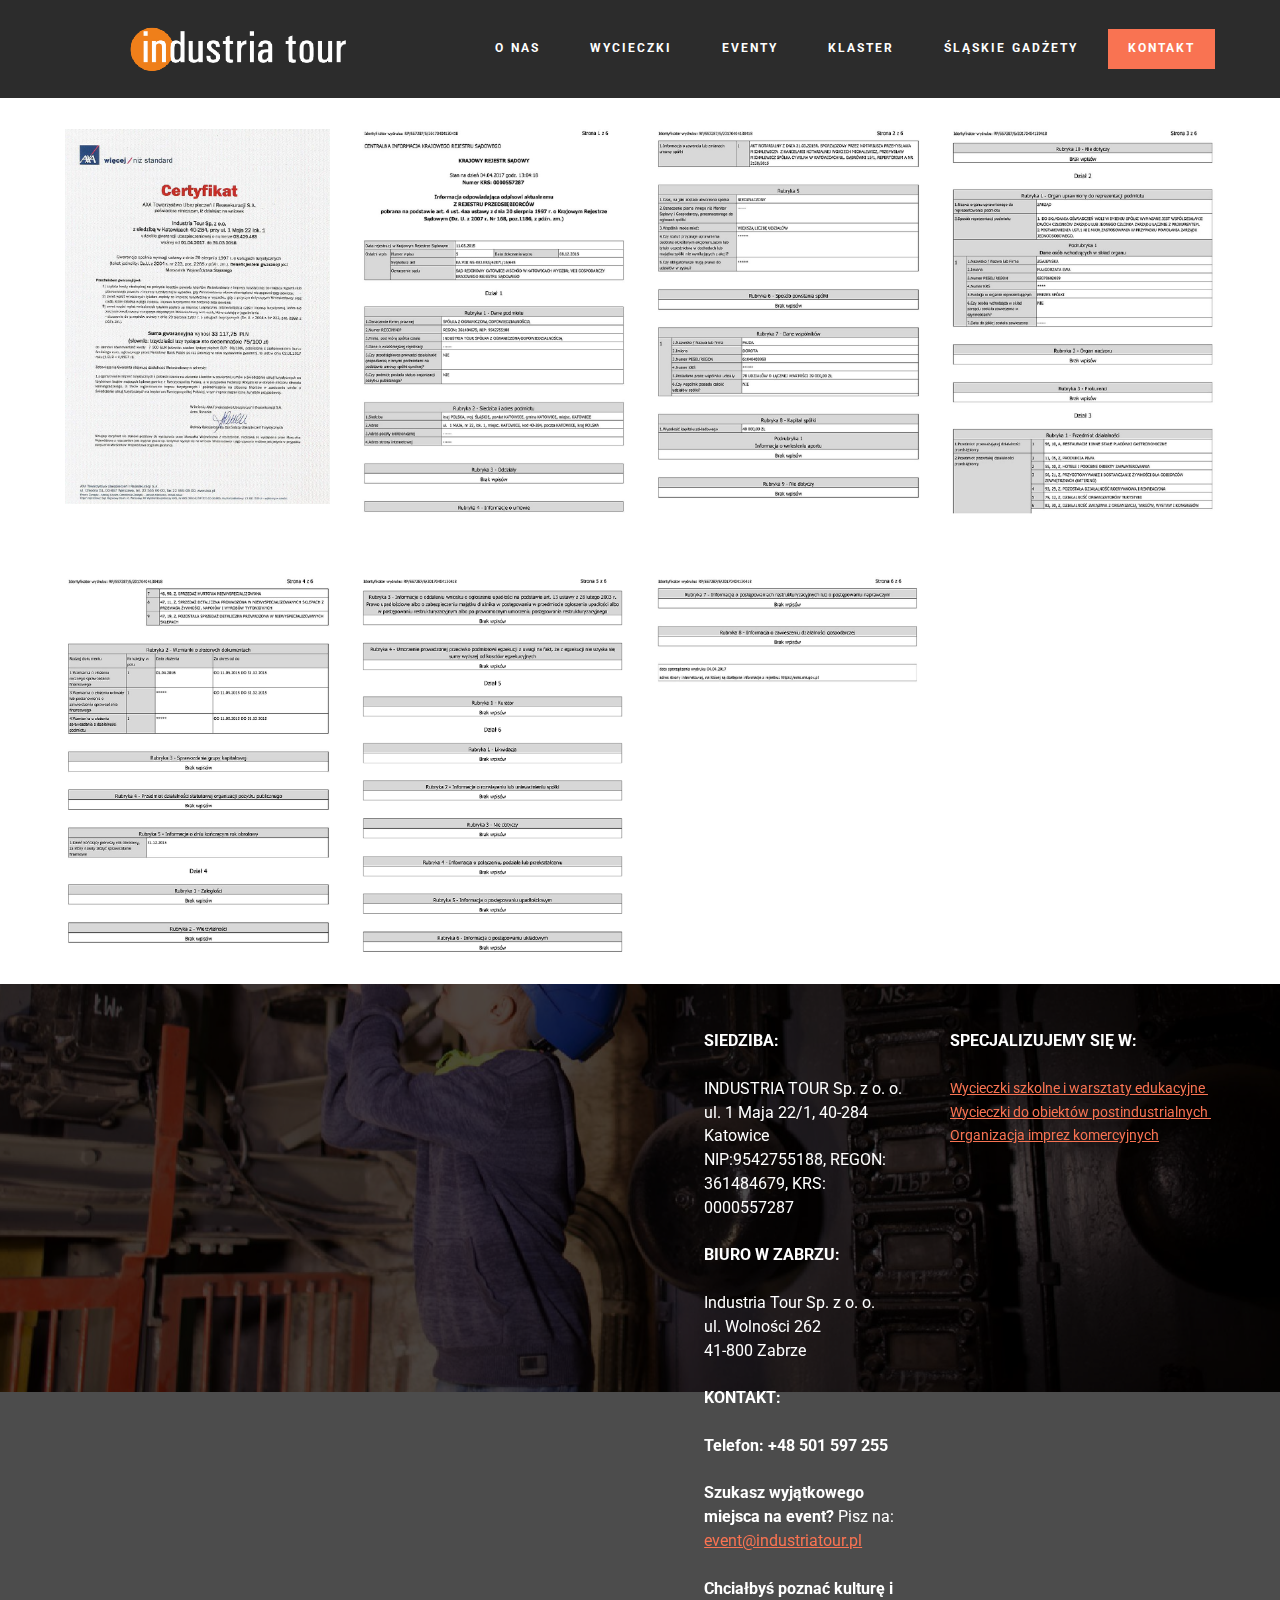
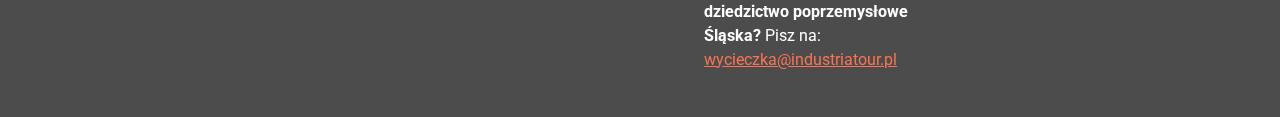
==== commit 4bf67cb4: "create github pages" ====
--- a/akty_prawne.html
+++ b/akty_prawne.html
@@ -35,7 +35,7 @@
                     <nav class="mbr-navbar__menu-box mbr-navbar__menu-box--inline-right">
                         <div class="mbr-navbar__column">
                             <ul class="mbr-navbar__items mbr-navbar__items--right float-left mbr-buttons mbr-buttons--freeze mbr-buttons--right btn-decorator mbr-buttons--active"><li class="mbr-navbar__item"><a class="mbr-buttons__link btn text-white" href="industriatour.html#msg-box5-a">O NAS</a></li> <li class="mbr-navbar__item"><a class="mbr-buttons__link btn text-white" href="wycieczki.html">WYCIECZKI</a></li> <li class="mbr-navbar__item"><a class="mbr-buttons__link btn text-white" href="eventy.html">EVENTY</a></li>        <li class="mbr-navbar__item"><a class="mbr-buttons__link btn text-white" href="klaster.html">KLASTER</a></li>  <li class="mbr-navbar__item"><a class="mbr-buttons__link btn text-white" href="slaskie_gadzety.html">ŚLĄSKIE GADŻETY</a></li></ul>                            
-                            <ul class="mbr-navbar__items mbr-navbar__items--right mbr-buttons mbr-buttons--freeze mbr-buttons--right btn-inverse mbr-buttons--active"><li class="mbr-navbar__item"><a class="mbr-buttons__btn btn btn-danger" href="industriatour.html#contacts2-e">KONTAKT</a></li></ul>
+                            <ul class="mbr-navbar__items mbr-navbar__items--right mbr-buttons mbr-buttons--freeze mbr-buttons--right btn-inverse mbr-buttons--active"><li class="mbr-navbar__item"><a class="mbr-buttons__btn btn btn-danger" href="industriatour.html#contacts2-e">KONTAKT</a></li> </ul>
                         </div>
                     </nav>
                 </div>
@@ -44,7 +44,7 @@
     </div>
 </section>
 
-<section class="engine"><a rel="external" href="https://mobirise.com">Site Maker</a></section><section class="mbr-gallery mbr-section mbr-section--no-padding mbr-after-navbar" id="gallery1-2x" style="background-color: rgb(255, 255, 255);">
+<section class="engine"><a rel="external" href="https://mobirise.com">Website Builder</a></section><section class="mbr-gallery mbr-section mbr-section--no-padding mbr-after-navbar" id="gallery1-2x" style="background-color: rgb(255, 255, 255);">
     <!-- Gallery -->
     <div class=" container mbr-gallery-layout-default" style="padding-top: 31px; padding-bottom: 31px;">
         <div>
@@ -209,7 +209,7 @@
                         <p class="mbr-contacts__text"><strong>SIEDZIBA:</strong><strong><br></strong><br>INDUSTRIA TOUR Sp. z o. o.<br>ul. 1 Maja 22/1, 40-284 Katowice<br>NIP:9542755188, REGON: 361484679, KRS: 0000557287<br><br><strong>BIURO W ZABRZU:</strong><br><br>Industria Tour Sp. z o. o.<br>ul. Wolności 262<br>41-800 Zabrze<br><br>
 <strong>KONTAKT:</strong><br><strong><br></strong><strong>Telefon:&nbsp;</strong><strong>+48 501 597 255</strong><br><br><strong>Szukasz wyjątkowego miejsca na event?</strong>&nbsp;Pisz na: <a href="mailito:event@industriatour.pl" target="_blank" class="text-danger">event@industriatour.pl</a><br><br><strong>Chciałbyś poznać kulturę i dziedzictwo poprzemysłowe Śląska?</strong>&nbsp;Pisz na: <a href="mailito:wycieczka@industriatour.pl" target="_blank" class="text-danger">wycieczka@industriatour.pl</a><br></p>
                     </div>
-                    <div class="col-sm-6"><p class="mbr-contacts__text"><strong>SPECJALIZUJEMY SIĘ W:</strong></p><p class="mbr-contacts__text"><strong><br></strong></p><ul class="mbr-contacts__list"><li><a href="wycieczki.html#header1-u" class="text-danger">Wycieczki szkolne i warsztaty edukacyjne </a>&nbsp;</li><li><a href="wycieczki.html#header1-q" class="text-danger">Wycieczki do obiektów postindustrialnych&nbsp;</a><a href="oferta.html#header1-q" class="text-danger"></a><a href="page1.html#header1-q" class="text-danger"></a><a href="index.html" class="text-danger"></a></li><li><a href="oferta.html#header1-t" class="text-danger">Organizacja imprez komercyjnych</a><a class="mbr-contacts__link text-gray" href="https://mobirise.com/mobirise-free-mac.zip"></a></li></ul></div>
+                    <div class="col-sm-6"><p class="mbr-contacts__text"><strong>SPECJALIZUJEMY SIĘ W:</strong></p><p class="mbr-contacts__text"><strong><br></strong></p><ul class="mbr-contacts__list"><li><a href="wycieczki.html#header1-u" class="text-danger">Wycieczki szkolne i warsztaty edukacyjne </a>&nbsp;</li><li><a href="wycieczki.html#header1-q" class="text-danger">Wycieczki do obiektów postindustrialnych&nbsp;</a><a href="oferta.html#header1-q" class="text-danger"></a><a href="page1.html#header1-q" class="text-danger"></a><a href="index.html" class="text-danger"></a></li><li><a href="oferta.html#header1-t" class="text-danger">Organizacja imprez komercyjnych</a></li></ul><p><br></p><p><br></p><p><br></p><p><br></p><p><br></p><p><br></p><p><br></p></div>
                 </div>
             </div>
         </div>
--- a/assets/mobirise/css/mbr-additional.css
+++ b/assets/mobirise/css/mbr-additional.css
@@ -25,6 +25,12 @@
 }
 #msg-box4-17 .mbr-article {
   color: #ffffff;
+}
+#header1-1a P {
+  font-size: 17px;
+}
+#header1-1a H1 {
+  font-size: 30px;
 }
 #header1-18 P {
   color: #000000;
@@ -46,12 +52,7 @@
 }
 #msg-box4-19 .mbr-article P {
   color: #777777;
-}
-#header1-1a P {
-  font-size: 17px;
-}
-#header1-1a H1 {
-  font-size: 30px;
+  text-align: left;
 }
 #msg-box3-1c .mbr-header .mbr-header__text {
   text-align: center;
@@ -67,6 +68,7 @@
 }
 #contacts2-16 P {
   color: #ffffff;
+  font-size: 16px;
 }
 #msg-box1-1v .mbr-header .mbr-header__text {
   color: #fff;
@@ -144,6 +146,7 @@
 }
 #contacts2-1e P {
   color: #ffffff;
+  font-size: 16px;
 }
 #msg-box1-1w .mbr-header .mbr-header__text {
   color: #fff;
@@ -198,6 +201,18 @@
   text-align: left;
   font-size: 20px;
 }
+#msg-box5-3c .mbr-header__text {
+  color: #ffffff;
+}
+#msg-box5-3c .mbr-header__subtext {
+  color: #ffffff;
+}
+#msg-box5-3c .mbr-article {
+  color: #ffffff;
+}
+#msg-box5-3c .mbr-article P {
+  font-size: 30px;
+}
 #msg-box4-b .mbr-header__text {
   color: #ffffff;
   font-family: 'Roboto', sans-serif;
@@ -228,6 +243,9 @@
 #features1-d .mbr-section__col .mbr-header__text {
   text-align: center;
 }
+#features1-2z .mbr-section__col .mbr-header__text {
+  text-align: center;
+}
 #contacts2-e B {
   color: #ffffff;
 }
@@ -236,6 +254,7 @@
 }
 #contacts2-e P {
   color: #ffffff;
+  font-size: 16px;
 }
 #msg-box1-2s .mbr-header .mbr-header__text {
   color: #fff;
@@ -304,6 +323,13 @@
   text-align: right;
   color: #ffffff;
 }
+#testimonials1-r .mbr-reviews__author-name {
+  text-align: center;
+}
+#testimonials1-r .mbr-reviews__text P {
+  font-size: 16px;
+  color: #000000;
+}
 #content1-1l P {
   color: #000000;
   font-size: 17px;
@@ -311,13 +337,6 @@
 #content1-1l B {
   color: #000000;
 }
-#testimonials1-r .mbr-reviews__author-name {
-  text-align: center;
-}
-#testimonials1-r .mbr-reviews__text P {
-  font-size: 16px;
-  color: #000000;
-}
 #testimonials1-1m .mbr-reviews__text P {
   color: #000000;
 }
@@ -345,6 +364,7 @@
 }
 #contacts2-g P {
   color: #ffffff;
+  font-size: 16px;
 }
 #msg-box1-1u .mbr-header .mbr-header__text {
   color: #fff;
@@ -431,6 +451,7 @@
 }
 #contacts2-2k P {
   color: #ffffff;
+  font-size: 16px;
 }
 #msg-box1-2l .mbr-header .mbr-header__text {
   color: #fff;
@@ -465,4 +486,5 @@
 }
 #contacts2-2w P {
   color: #ffffff;
-}
+  font-size: 16px;
+}
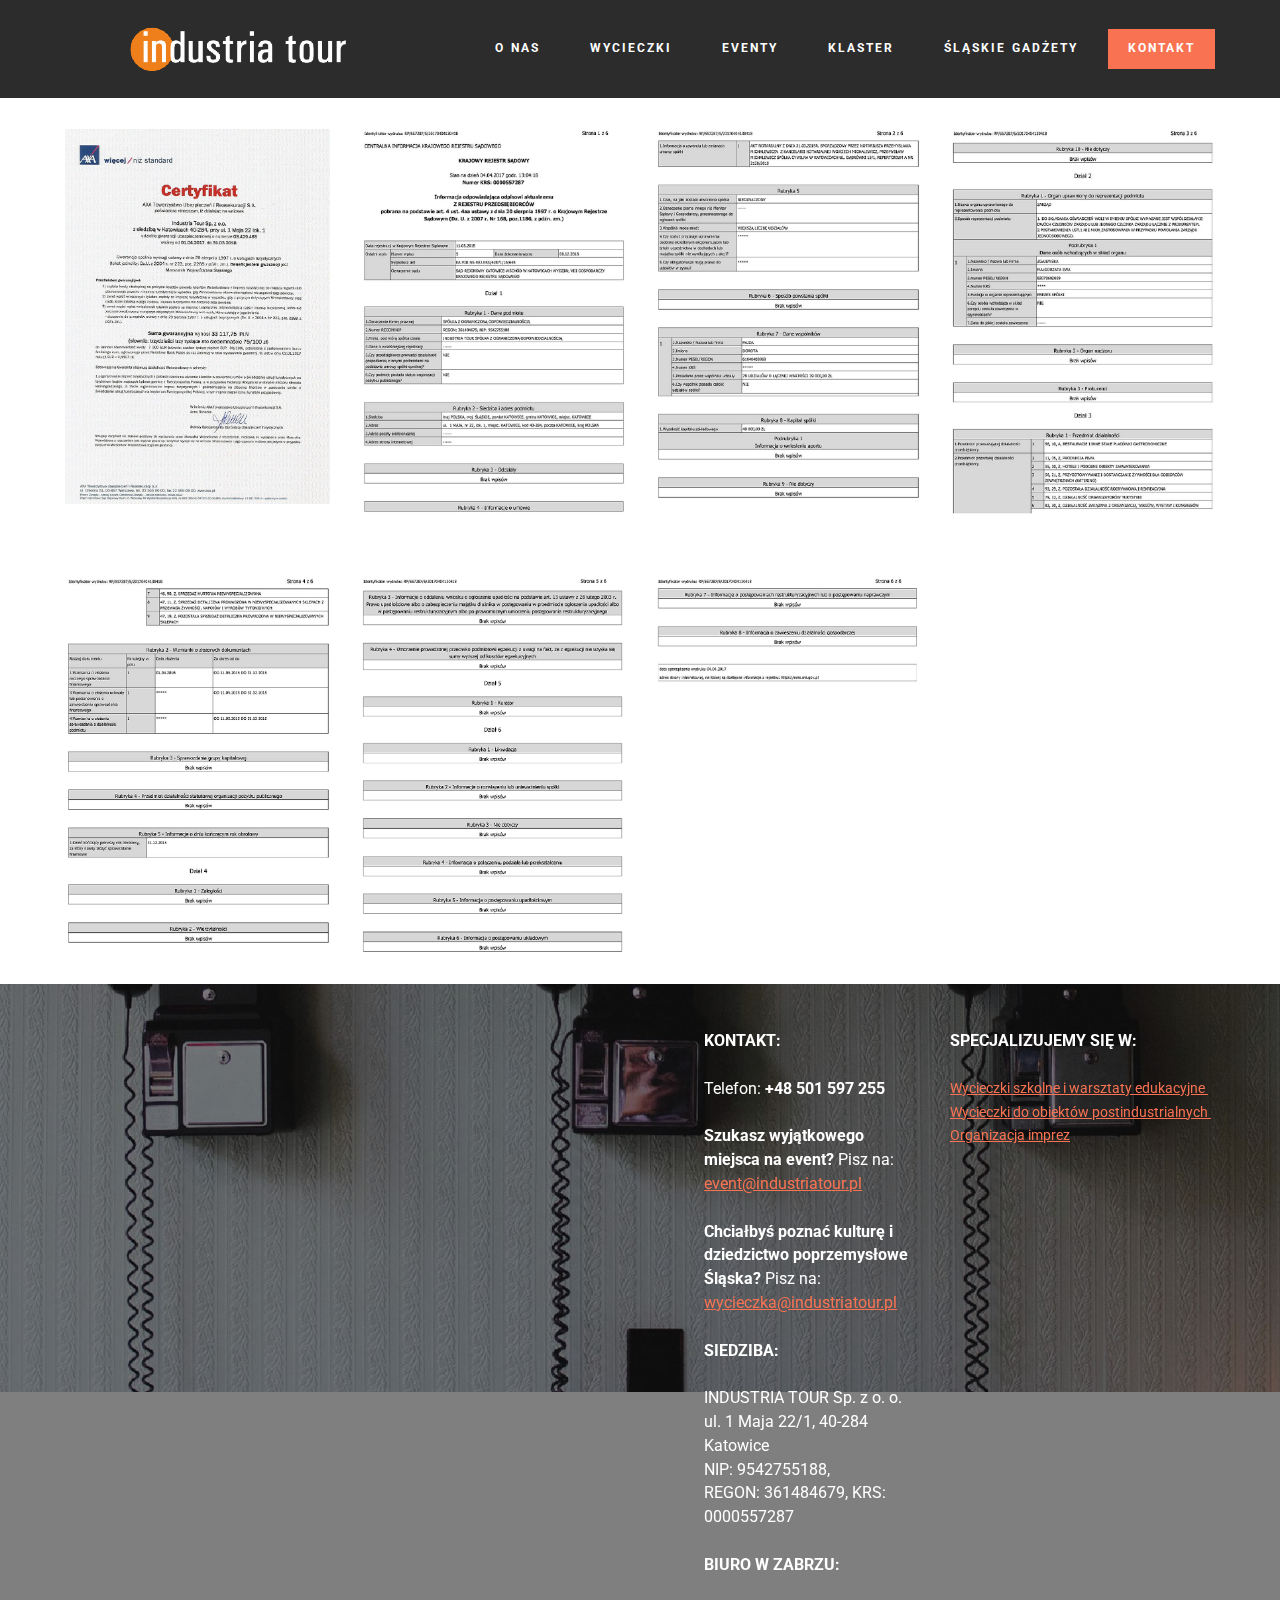
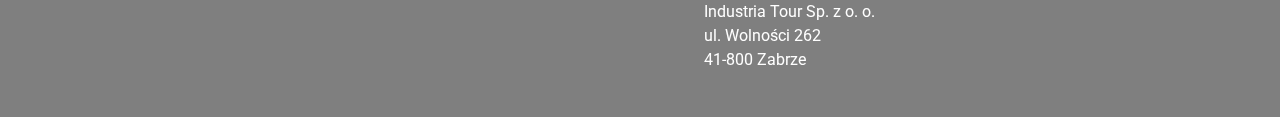
==== commit 484f3b80: "create github pages" ====
--- a/akty_prawne.html
+++ b/akty_prawne.html
@@ -44,7 +44,7 @@
     </div>
 </section>
 
-<section class="engine"><a rel="external" href="https://mobirise.com">Website Builder</a></section><section class="mbr-gallery mbr-section mbr-section--no-padding mbr-after-navbar" id="gallery1-2x" style="background-color: rgb(255, 255, 255);">
+<section class="engine"><a rel="external" href="https://mobirise.com">mobirise.com</a></section><section class="mbr-gallery mbr-section mbr-section--no-padding mbr-after-navbar" id="gallery1-2x" style="background-color: rgb(255, 255, 255);">
     <!-- Gallery -->
     <div class=" container mbr-gallery-layout-default" style="padding-top: 31px; padding-bottom: 31px;">
         <div>
@@ -194,8 +194,8 @@
     </div>
 </section>
 
-<section class="mbr-section mbr-section--relative mbr-section--fixed-size mbr-parallax-background" id="contacts2-2w" style="background-image: url(assets/images/img-4-2000x1333.jpg);">
-    <div class="mbr-overlay" style="opacity: 0.7; background-color: rgb(0, 0, 0);"></div>
+<section class="mbr-section mbr-section--relative mbr-section--fixed-size mbr-parallax-background" id="contacts2-2w" style="background-image: url(assets/images/mbr-7-2000x1333.jpg);">
+    <div class="mbr-overlay" style="opacity: 0.5; background-color: rgb(0, 0, 0);"></div>
     <div class="mbr-section__container container">
         <div class="mbr-contacts mbr-contacts--wysiwyg row" style="padding-top: 45px; padding-bottom: 45px;">
             <div class="col-sm-6">
@@ -206,10 +206,9 @@
             <div class="col-sm-6">
                 <div class="row">
                     <div class="col-sm-5 col-sm-offset-1">
-                        <p class="mbr-contacts__text"><strong>SIEDZIBA:</strong><strong><br></strong><br>INDUSTRIA TOUR Sp. z o. o.<br>ul. 1 Maja 22/1, 40-284 Katowice<br>NIP:9542755188, REGON: 361484679, KRS: 0000557287<br><br><strong>BIURO W ZABRZU:</strong><br><br>Industria Tour Sp. z o. o.<br>ul. Wolności 262<br>41-800 Zabrze<br><br>
-<strong>KONTAKT:</strong><br><strong><br></strong><strong>Telefon:&nbsp;</strong><strong>+48 501 597 255</strong><br><br><strong>Szukasz wyjątkowego miejsca na event?</strong>&nbsp;Pisz na: <a href="mailito:event@industriatour.pl" target="_blank" class="text-danger">event@industriatour.pl</a><br><br><strong>Chciałbyś poznać kulturę i dziedzictwo poprzemysłowe Śląska?</strong>&nbsp;Pisz na: <a href="mailito:wycieczka@industriatour.pl" target="_blank" class="text-danger">wycieczka@industriatour.pl</a><br></p>
+                        <p class="mbr-contacts__text"><strong>KONTAKT:</strong><br><br>Telefon: <strong>+48 501 597 255</strong><br><br><strong>Szukasz wyjątkowego miejsca na event?</strong> Pisz na: <a href="mailto:event@industriatour.pl" class="text-danger">event@industriatour.pl</a><br><br><strong>Chciałbyś poznać kulturę i dziedzictwo poprzemysłowe Śląska?</strong> Pisz na: <a href="mailto:wycieczka@industriatour.pl" class="text-danger">wycieczka@industriatour.pl</a><br><br><strong>SIEDZIBA:</strong><strong><br></strong><br>INDUSTRIA TOUR Sp. z o. o.<br>ul. 1 Maja 22/1, 40-284 Katowice<br>NIP: 9542755188, <br>REGON: 361484679, KRS: 0000557287<br><br><strong>BIURO W ZABRZU:</strong><br><br>Industria Tour Sp. z o. o.<br>ul. Wolności 262<br>41-800 Zabrze<br></p>
                     </div>
-                    <div class="col-sm-6"><p class="mbr-contacts__text"><strong>SPECJALIZUJEMY SIĘ W:</strong></p><p class="mbr-contacts__text"><strong><br></strong></p><ul class="mbr-contacts__list"><li><a href="wycieczki.html#header1-u" class="text-danger">Wycieczki szkolne i warsztaty edukacyjne </a>&nbsp;</li><li><a href="wycieczki.html#header1-q" class="text-danger">Wycieczki do obiektów postindustrialnych&nbsp;</a><a href="oferta.html#header1-q" class="text-danger"></a><a href="page1.html#header1-q" class="text-danger"></a><a href="index.html" class="text-danger"></a></li><li><a href="oferta.html#header1-t" class="text-danger">Organizacja imprez komercyjnych</a></li></ul><p><br></p><p><br></p><p><br></p><p><br></p><p><br></p><p><br></p><p><br></p></div>
+                    <div class="col-sm-6"><p class="mbr-contacts__text"><strong>SPECJALIZUJEMY SIĘ W:</strong></p><p class="mbr-contacts__text"><strong><br></strong></p><ul class="mbr-contacts__list"><li><a href="wycieczki.html#header1-u" class="text-danger">Wycieczki szkolne i warsztaty edukacyjne </a>&nbsp;</li><li><a href="wycieczki.html#header1-q" class="text-danger">Wycieczki do obiektów postindustrialnych&nbsp;</a><a href="oferta.html#header1-q" class="text-danger"></a><a href="page1.html#header1-q" class="text-danger"></a><a href="index.html" class="text-danger"></a></li><li><a href="eventy.html" class="text-danger">Organizacja imprez</a></li></ul><p><br></p><p><br></p><p><br></p><p><br></p><p><br></p><p><br></p><p><br></p></div>
                 </div>
             </div>
         </div>
--- a/assets/mobirise/css/mbr-additional.css
+++ b/assets/mobirise/css/mbr-additional.css
@@ -60,13 +60,13 @@
 #msg-box3-1c .mbr-header .mbr-header__subtext {
   text-align: center;
 }
-#contacts2-16 B {
-  color: #ffffff;
-}
-#contacts2-16 STRONG {
-  color: #ffffff;
-}
-#contacts2-16 P {
+#contacts2-2w B {
+  color: #ffffff;
+}
+#contacts2-2w STRONG {
+  color: #ffffff;
+}
+#contacts2-2w P {
   color: #ffffff;
   font-size: 16px;
 }
@@ -246,6 +246,13 @@
 #features1-2z .mbr-section__col .mbr-header__text {
   text-align: center;
 }
+#features1-3j .mbr-section__col .mbr-header__text {
+  text-align: center;
+}
+#features1-3j .mbr-section-title .mbr-header__text {
+  text-align: center;
+  font-size: 16px;
+}
 #contacts2-e B {
   color: #ffffff;
 }
@@ -265,7 +272,6 @@
   text-align: right;
 }
 
-
 #ext_menu-f .mbr-brand__name {
   font-size: 16px;
 }
@@ -303,17 +309,8 @@
 #header1-u B {
   color: #ffffff;
 }
-#msg-box3-x .mbr-header .mbr-header__text {
-  text-align: center;
-}
-#msg-box3-x .mbr-header .mbr-header__subtext {
-  text-align: center;
-}
-#msg-box3-x .mbr-article P {
-  color: #000000;
-}
-#msg-box3-x .mbr-article UL {
-  color: #000000;
+#pricing-table1-3f SPAN {
+  font-size: 32px;
 }
 #header1-q P {
   font-size: 17px;
@@ -323,46 +320,44 @@
   text-align: right;
   color: #ffffff;
 }
-#testimonials1-r .mbr-reviews__author-name {
-  text-align: center;
-}
-#testimonials1-r .mbr-reviews__text P {
-  font-size: 16px;
+#content1-3q P {
+  color: #000000;
+  font-size: 17px;
+}
+#content1-3q B {
+  color: #000000;
+}
+#pricing-table1-3h SPAN {
+  font-size: 32px;
+}
+#content1-3r P {
+  color: #000000;
+  font-size: 17px;
+}
+#content1-3r B {
   color: #000000;
 }
 #content1-1l P {
   color: #000000;
   font-size: 17px;
+  text-align: center;
 }
 #content1-1l B {
   color: #000000;
 }
-#testimonials1-1m .mbr-reviews__text P {
-  color: #000000;
-}
-#testimonials1-1m .mbr-reviews__author-name DIV {
-  font-size: 16px;
-  font-family: 'Roboto', sans-serif;
-}
-#testimonials1-1m .mbr-reviews__author-name {
-  font-size: 16px;
-}
-#testimonials1-1m .mbr-reviews__author-bio {
-  font-size: 16px;
-}
 #msg-box3-2p .mbr-header .mbr-header__text {
   text-align: center;
 }
 #msg-box3-2p .mbr-header .mbr-header__subtext {
   text-align: center;
 }
-#contacts2-g B {
-  color: #ffffff;
-}
-#contacts2-g STRONG {
-  color: #ffffff;
-}
-#contacts2-g P {
+#contacts2-e B {
+  color: #ffffff;
+}
+#contacts2-e STRONG {
+  color: #ffffff;
+}
+#contacts2-e P {
   color: #ffffff;
   font-size: 16px;
 }
@@ -392,11 +387,14 @@
   font-family: 'Roboto', sans-serif;
 }
 #header1-2d H1 {
-  text-align: left;
+  text-align: right;
 }
 #header1-2d P {
-  text-align: left;
-  font-size: 17px;
+  text-align: right;
+  font-size: 17px;
+}
+#header1-2d B {
+  text-align: right;
 }
 #msg-box3-2e .mbr-header .mbr-header__text {
   text-align: center;
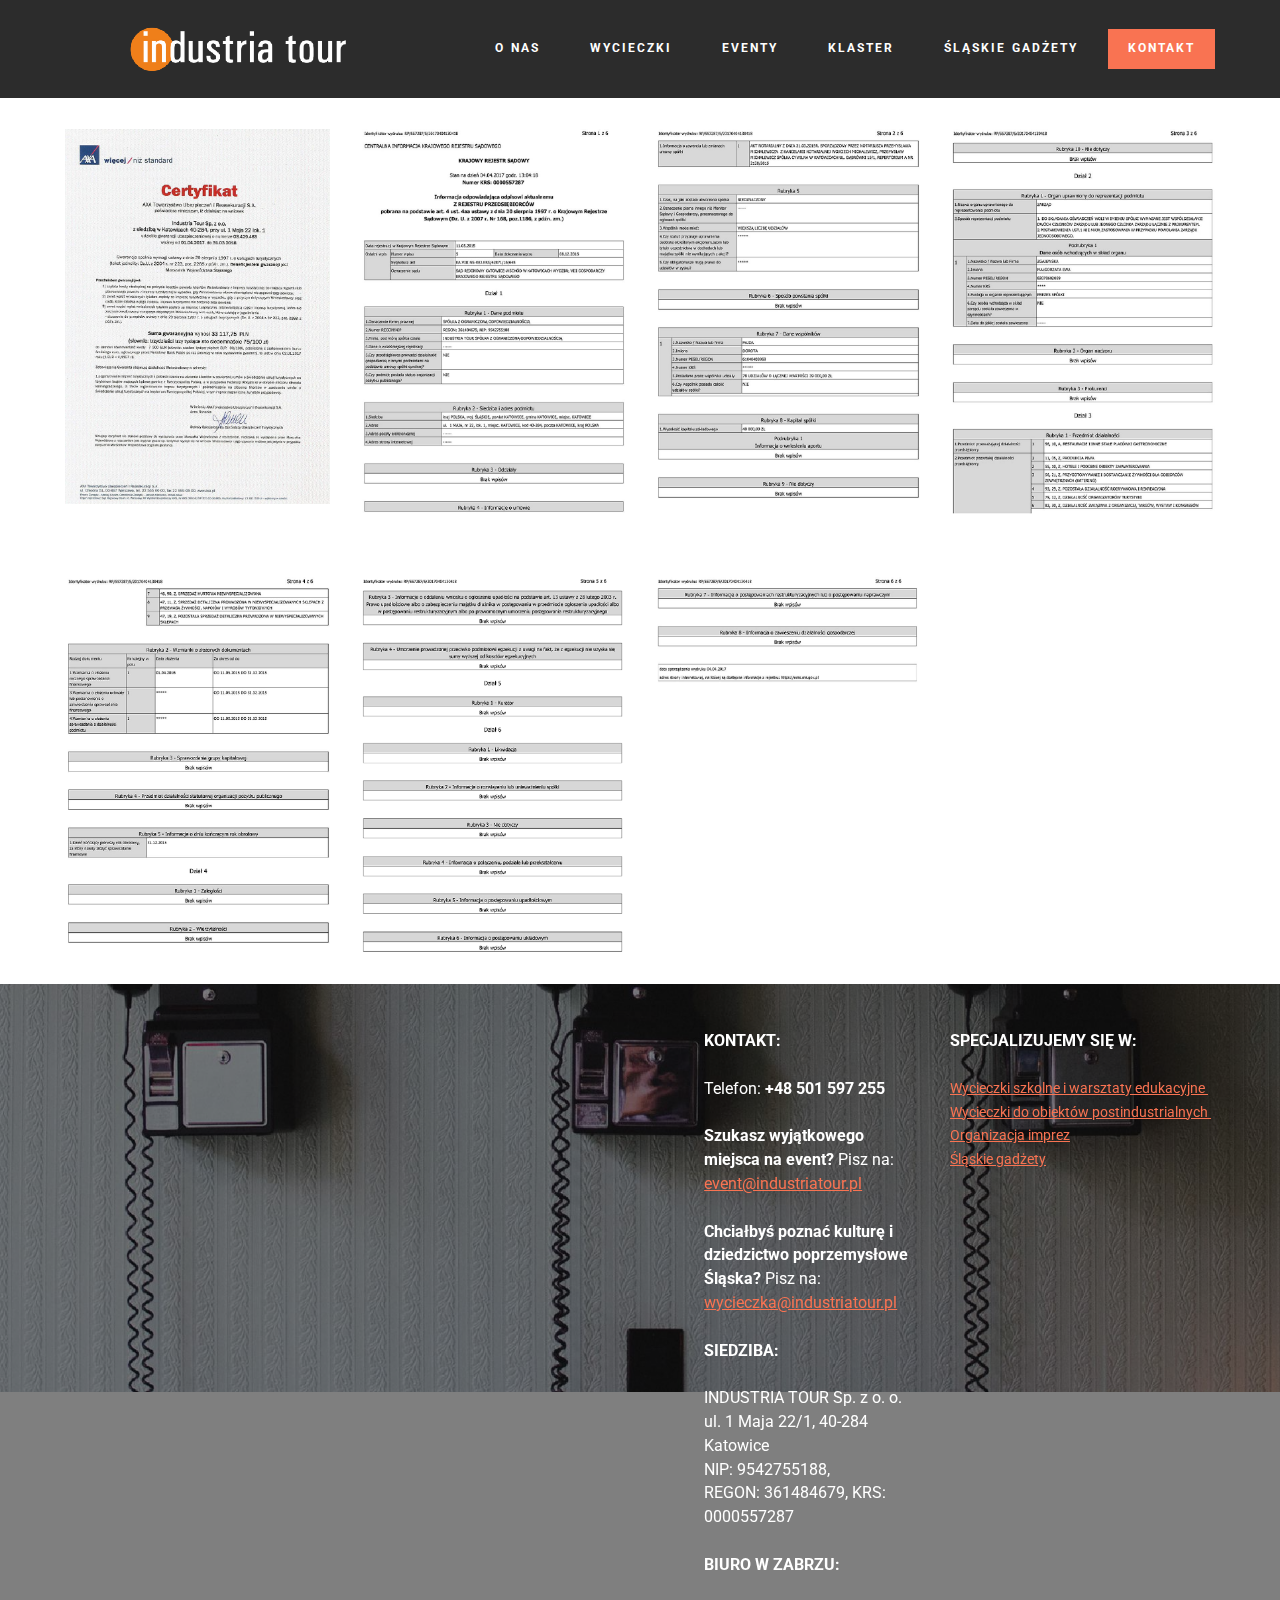
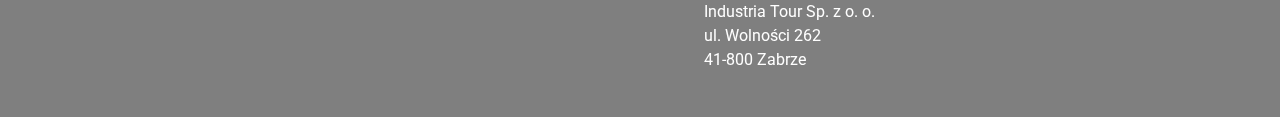
==== commit 12fc76bd: "create github pages" ====
--- a/akty_prawne.html
+++ b/akty_prawne.html
@@ -7,7 +7,7 @@
   <meta name="generator" content="Mobirise v3.12.1, mobirise.com">
   <meta name="viewport" content="width=device-width, initial-scale=1">
   <link rel="shortcut icon" href="assets/images/favicon-industria-128x126.png" type="image/x-icon">
-  <meta name="description" content="Website Maker Description">
+  <meta name="description" content="Dokumenty i akty prawne spółki IndustriaTour">
   <title>Akty prawne</title>
   <link rel="stylesheet" href="https://fonts.googleapis.com/css?family=Roboto:700,400&amp;subset=cyrillic,latin,greek,vietnamese">
   <link rel="stylesheet" href="assets/bootstrap/css/bootstrap.min.css">
@@ -44,7 +44,7 @@
     </div>
 </section>
 
-<section class="engine"><a rel="external" href="https://mobirise.com">mobirise.com</a></section><section class="mbr-gallery mbr-section mbr-section--no-padding mbr-after-navbar" id="gallery1-2x" style="background-color: rgb(255, 255, 255);">
+<section class="engine"><a rel="external" href="https://mobirise.com">https://mobirise.com/</a></section><section class="mbr-gallery mbr-section mbr-section--no-padding mbr-after-navbar" id="gallery1-2x" style="background-color: rgb(255, 255, 255);">
     <!-- Gallery -->
     <div class=" container mbr-gallery-layout-default" style="padding-top: 31px; padding-bottom: 31px;">
         <div>
@@ -208,7 +208,7 @@
                     <div class="col-sm-5 col-sm-offset-1">
                         <p class="mbr-contacts__text"><strong>KONTAKT:</strong><br><br>Telefon: <strong>+48 501 597 255</strong><br><br><strong>Szukasz wyjątkowego miejsca na event?</strong> Pisz na: <a href="mailto:event@industriatour.pl" class="text-danger">event@industriatour.pl</a><br><br><strong>Chciałbyś poznać kulturę i dziedzictwo poprzemysłowe Śląska?</strong> Pisz na: <a href="mailto:wycieczka@industriatour.pl" class="text-danger">wycieczka@industriatour.pl</a><br><br><strong>SIEDZIBA:</strong><strong><br></strong><br>INDUSTRIA TOUR Sp. z o. o.<br>ul. 1 Maja 22/1, 40-284 Katowice<br>NIP: 9542755188, <br>REGON: 361484679, KRS: 0000557287<br><br><strong>BIURO W ZABRZU:</strong><br><br>Industria Tour Sp. z o. o.<br>ul. Wolności 262<br>41-800 Zabrze<br></p>
                     </div>
-                    <div class="col-sm-6"><p class="mbr-contacts__text"><strong>SPECJALIZUJEMY SIĘ W:</strong></p><p class="mbr-contacts__text"><strong><br></strong></p><ul class="mbr-contacts__list"><li><a href="wycieczki.html#header1-u" class="text-danger">Wycieczki szkolne i warsztaty edukacyjne </a>&nbsp;</li><li><a href="wycieczki.html#header1-q" class="text-danger">Wycieczki do obiektów postindustrialnych&nbsp;</a><a href="oferta.html#header1-q" class="text-danger"></a><a href="page1.html#header1-q" class="text-danger"></a><a href="index.html" class="text-danger"></a></li><li><a href="eventy.html" class="text-danger">Organizacja imprez</a></li></ul><p><br></p><p><br></p><p><br></p><p><br></p><p><br></p><p><br></p><p><br></p></div>
+                    <div class="col-sm-6"><p class="mbr-contacts__text"><strong>SPECJALIZUJEMY SIĘ W:</strong></p><p class="mbr-contacts__text"><strong><br></strong></p><ul class="mbr-contacts__list"><li><a href="wycieczki.html#header1-u" class="text-danger">Wycieczki szkolne i warsztaty edukacyjne </a>&nbsp;</li><li><a href="wycieczki.html#header1-q" class="text-danger">Wycieczki do obiektów postindustrialnych&nbsp;</a><a href="oferta.html#header1-q" class="text-danger"></a><a href="page1.html#header1-q" class="text-danger"></a><a href="index.html" class="text-danger"></a></li><li><a href="eventy.html" class="text-danger">Organizacja imprez</a></li><li><a href="slaskie_gadzety.html" class="text-danger">Śląskie gadżety</a></li></ul><p><br></p><p><br></p><p><br></p><p><br></p><p><br></p><p><br></p><p><br></p></div>
                 </div>
             </div>
         </div>
--- a/assets/mobirise/css/mbr-additional.css
+++ b/assets/mobirise/css/mbr-additional.css
@@ -330,6 +330,21 @@
 #pricing-table1-3h SPAN {
   font-size: 32px;
 }
+#pricing-table1-3h H3 {
+  color: #f97352;
+}
+#pricing-table1-3h DIV {
+  font-size: 15px;
+}
+#pricing-table1-3h .mbr-plan__details UL {
+  font-size: 14px;
+}
+#pricing-table1-3h B {
+  color: #333333;
+}
+#pricing-table1-3h UL {
+  font-size: 15px;
+}
 #content1-3r P {
   color: #000000;
   font-size: 17px;
@@ -405,6 +420,9 @@
 #msg-box3-2e .mbr-article P {
   color: #000000;
 }
+#msg-box3-2e .mbr-article UL {
+  color: #000000;
+}
 #msg-box1-2f .mbr-header .mbr-header__text {
   color: #fff;
   text-align: right;
